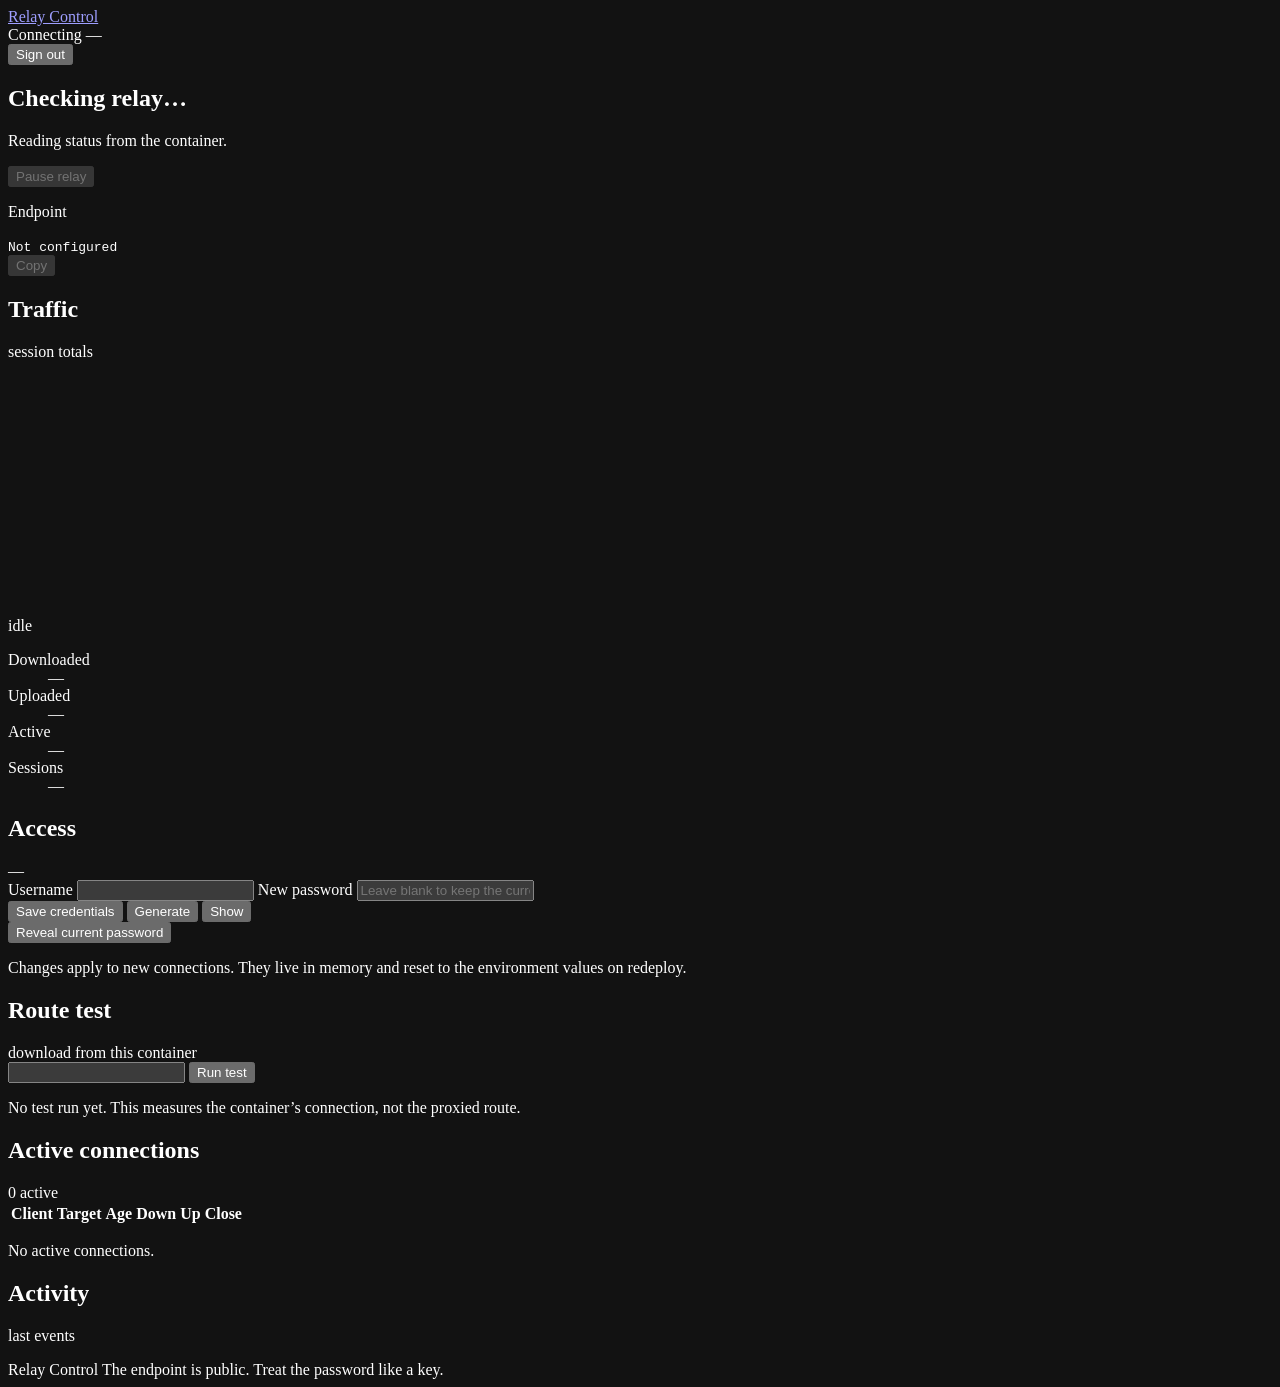
==== public/index.html @ 52a4e682 "Initial commit: Runflare Steam SOCKS5 relay" ====
<!doctype html>
<html lang="en">
<head>
  <meta charset="utf-8">
  <meta name="viewport" content="width=device-width, initial-scale=1">
  <meta name="color-scheme" content="dark">
  <title>Relay Control</title>
  <link rel="stylesheet" href="/style.css">
</head>
<body>
  <div class="shell">
    <header class="topbar">
      <a class="brand" href="/"><span class="brand-mark" aria-hidden="true"></span>Relay Control</a>
      <div class="topbar-meta">
        <span class="lamp" id="lamp" aria-hidden="true"></span>
        <span id="top-status">Connecting</span>
        <span class="sep" aria-hidden="true"></span>
        <span id="uptime" class="mono">—</span>
        <form method="post" action="/logout">
          <button class="linkbtn" type="submit">Sign out</button>
        </form>
      </div>
    </header>

    <main>
      <section class="hero">
        <div>
          <h1 id="hero-title">Checking relay…</h1>
          <p class="hero-note" id="hero-note">Reading status from the container.</p>
        </div>
        <button id="toggle" class="btn" type="button" disabled>Pause relay</button>
      </section>

      <section class="endpoint" aria-labelledby="endpoint-label">
        <div class="endpoint-copy">
          <p class="label" id="endpoint-label">Endpoint</p>
          <code id="endpoint">Not configured</code>
        </div>
        <button id="copy" class="btn btn-primary" type="button" disabled>Copy</button>
      </section>

      <div class="grid">
        <section class="panel" aria-labelledby="traffic-heading">
          <div class="panel-head">
            <h2 id="traffic-heading">Traffic</h2>
            <span class="hint" id="traffic-hint">session totals</span>
          </div>
          <div class="spark">
            <svg id="spark" viewBox="0 0 240 48" preserveAspectRatio="none" role="img" aria-label="Recent download rate">
              <polyline id="spark-line" points=""></polyline>
            </svg>
            <span class="spark-rate" id="spark-rate">idle</span>
          </div>
          <dl class="stats">
            <div><dt>Downloaded</dt><dd id="down">—</dd></div>
            <div><dt>Uploaded</dt><dd id="up">—</dd></div>
            <div><dt>Active</dt><dd id="active">—</dd></div>
            <div><dt>Sessions</dt><dd id="sessions">—</dd></div>
          </dl>
        </section>

        <section class="panel" aria-labelledby="access-heading">
          <div class="panel-head">
            <h2 id="access-heading">Access</h2>
            <span class="hint" id="cred-source">—</span>
          </div>
          <form id="cred-form" class="stack">
            <label>Username
              <input id="username" name="username" autocomplete="username" maxlength="64" required>
            </label>
            <label>New password
              <input id="password" name="password" type="password" autocomplete="new-password" minlength="8" maxlength="128" placeholder="Leave blank to keep the current one">
            </label>
            <div class="row">
              <button class="btn btn-primary" type="submit">Save credentials</button>
              <button class="btn" type="button" id="generate">Generate</button>
              <button class="btn" type="button" id="show-pass">Show</button>
            </div>
          </form>
          <div class="reveal">
            <button class="linkbtn" type="button" id="reveal">Reveal current password</button>
            <code id="current-pass" hidden></code>
          </div>
          <p class="fine">Changes apply to new connections. They live in memory and reset to the environment values on redeploy.</p>
        </section>
      </div>

      <section class="panel" aria-labelledby="speed-heading">
        <div class="panel-head">
          <h2 id="speed-heading">Route test</h2>
          <span class="hint">download from this container</span>
        </div>
        <form id="speed-form" class="speed-row">
          <input id="speed-url" type="url" spellcheck="false" aria-label="Test URL">
          <button class="btn" type="submit" id="speed-run">Run test</button>
        </form>
        <p class="speed-result" id="speed-result">No test run yet. This measures the container’s connection, not the proxied route.</p>
      </section>

      <section class="panel" aria-labelledby="connections-heading">
        <div class="panel-head">
          <h2 id="connections-heading">Active connections</h2>
          <span class="hint" id="conn-count">0 active</span>
        </div>
        <div class="table-wrap">
          <table>
            <thead>
              <tr>
                <th scope="col">Client</th>
                <th scope="col">Target</th>
                <th scope="col">Age</th>
                <th scope="col">Down</th>
                <th scope="col">Up</th>
                <th scope="col"><span class="sr">Close</span></th>
              </tr>
            </thead>
            <tbody id="connections"></tbody>
          </table>
        </div>
        <p class="empty" id="conn-empty">No active connections.</p>
      </section>

      <section class="panel" aria-labelledby="activity-heading">
        <div class="panel-head">
          <h2 id="activity-heading">Activity</h2>
          <span class="hint">last events</span>
        </div>
        <ol class="log" id="log"></ol>
      </section>
    </main>

    <footer class="foot">
      <span>Relay Control <span id="version" class="mono"></span></span>
      <span>The endpoint is public. Treat the password like a key.</span>
    </footer>
  </div>

  <div class="toast" id="toast" role="status" aria-live="polite"></div>
  <script src="/app.js"></script>
</body>
</html>
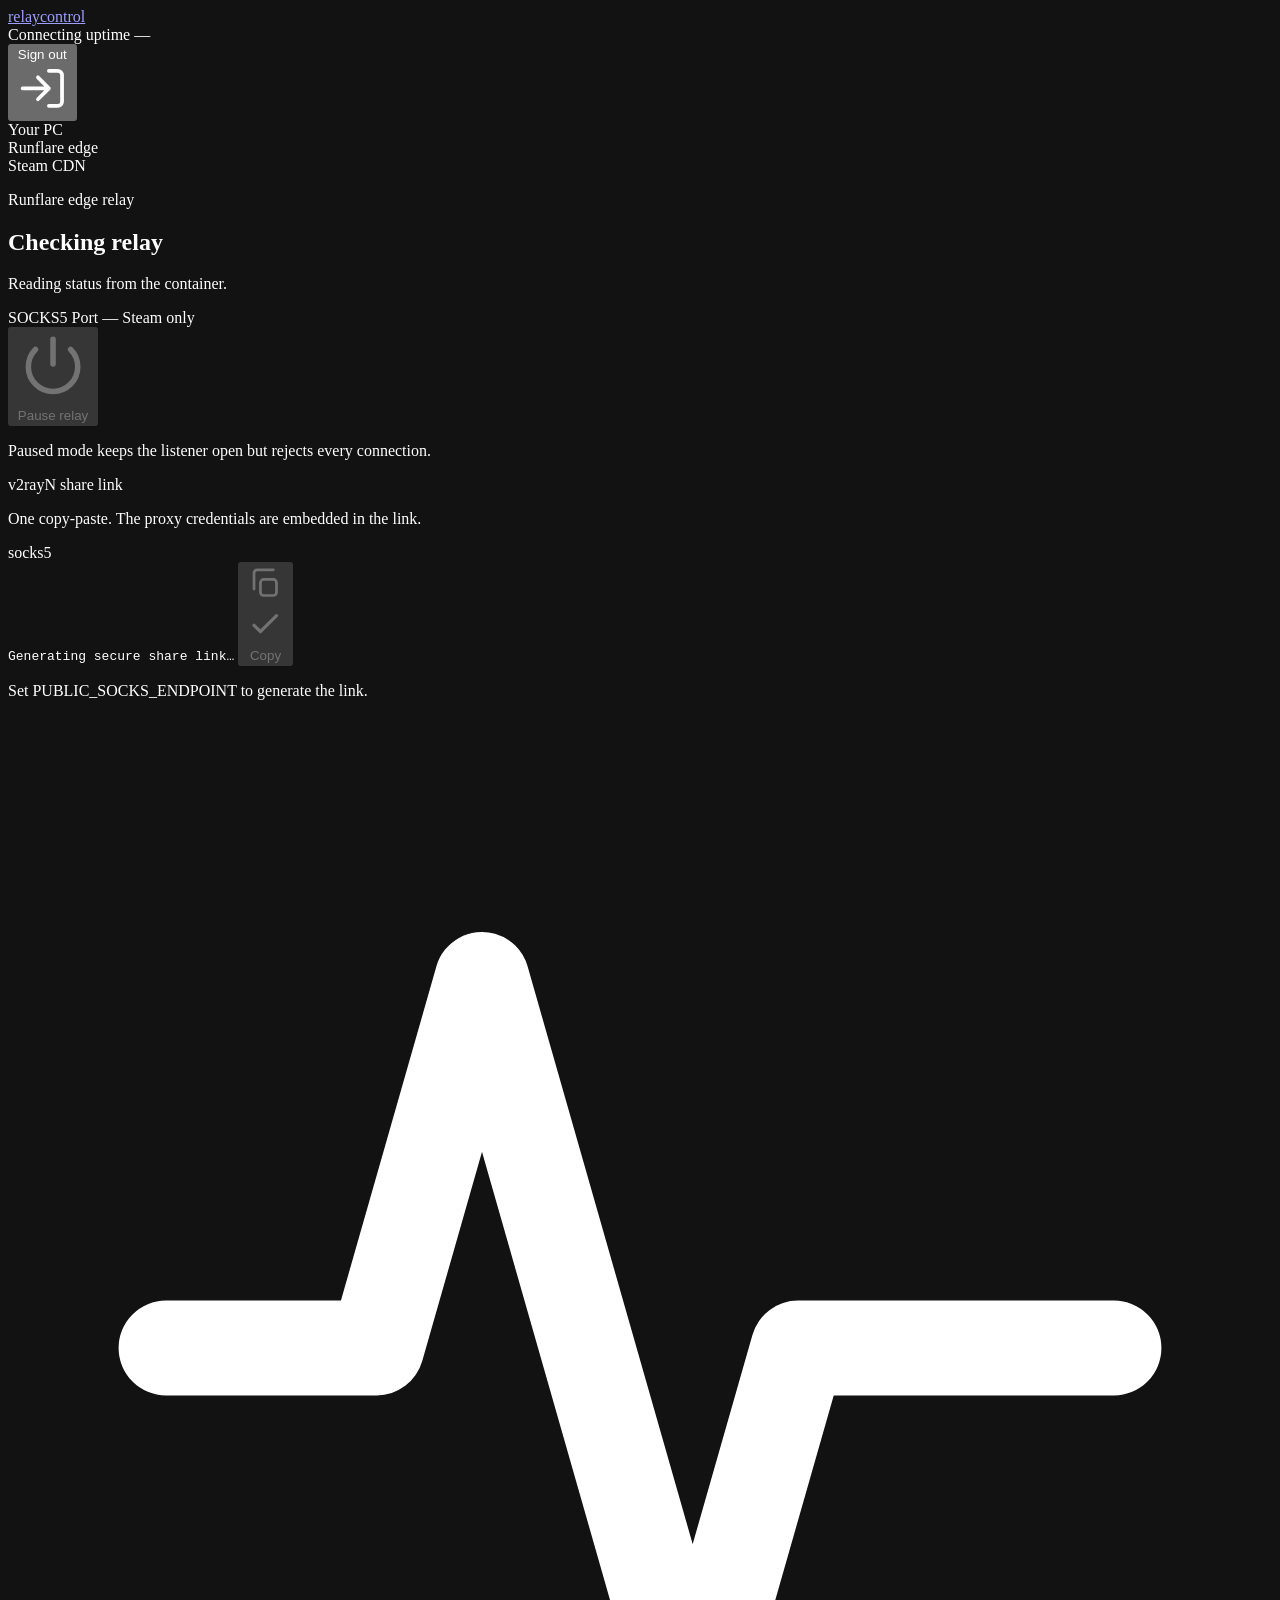
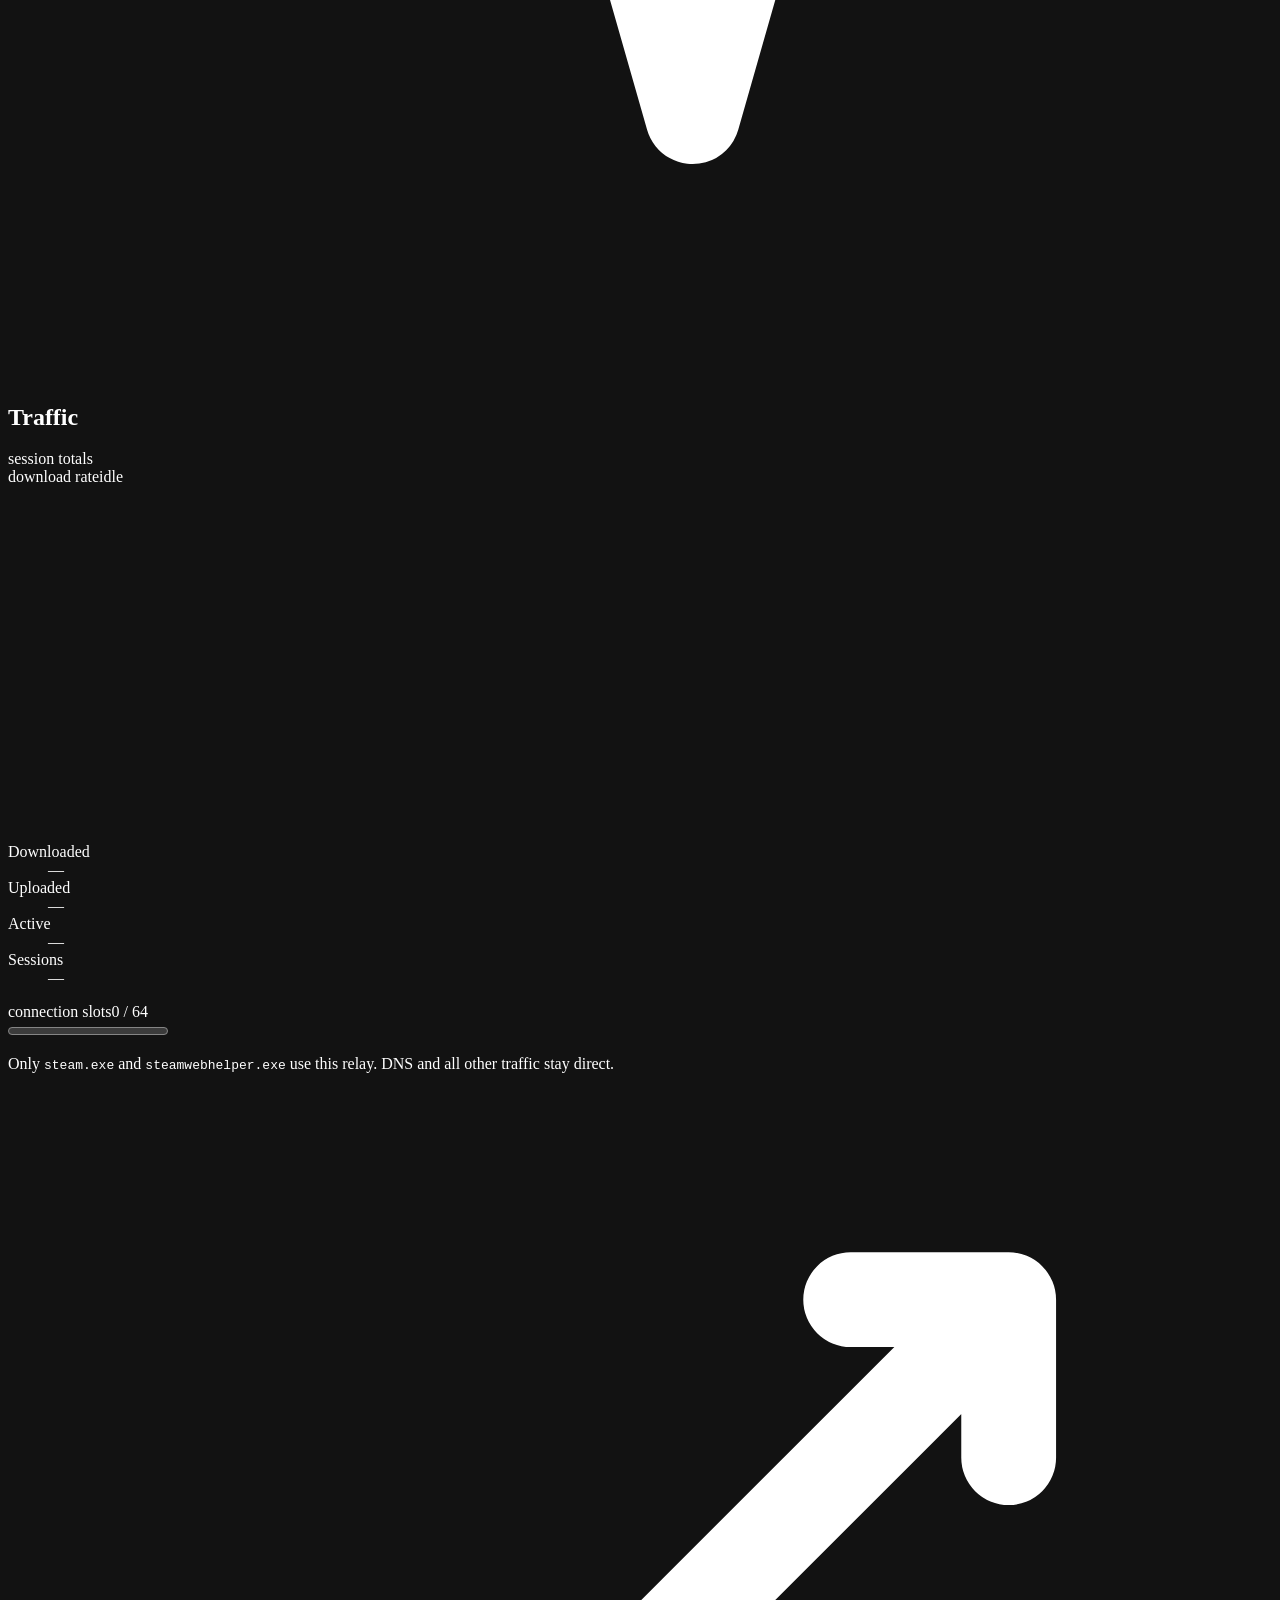
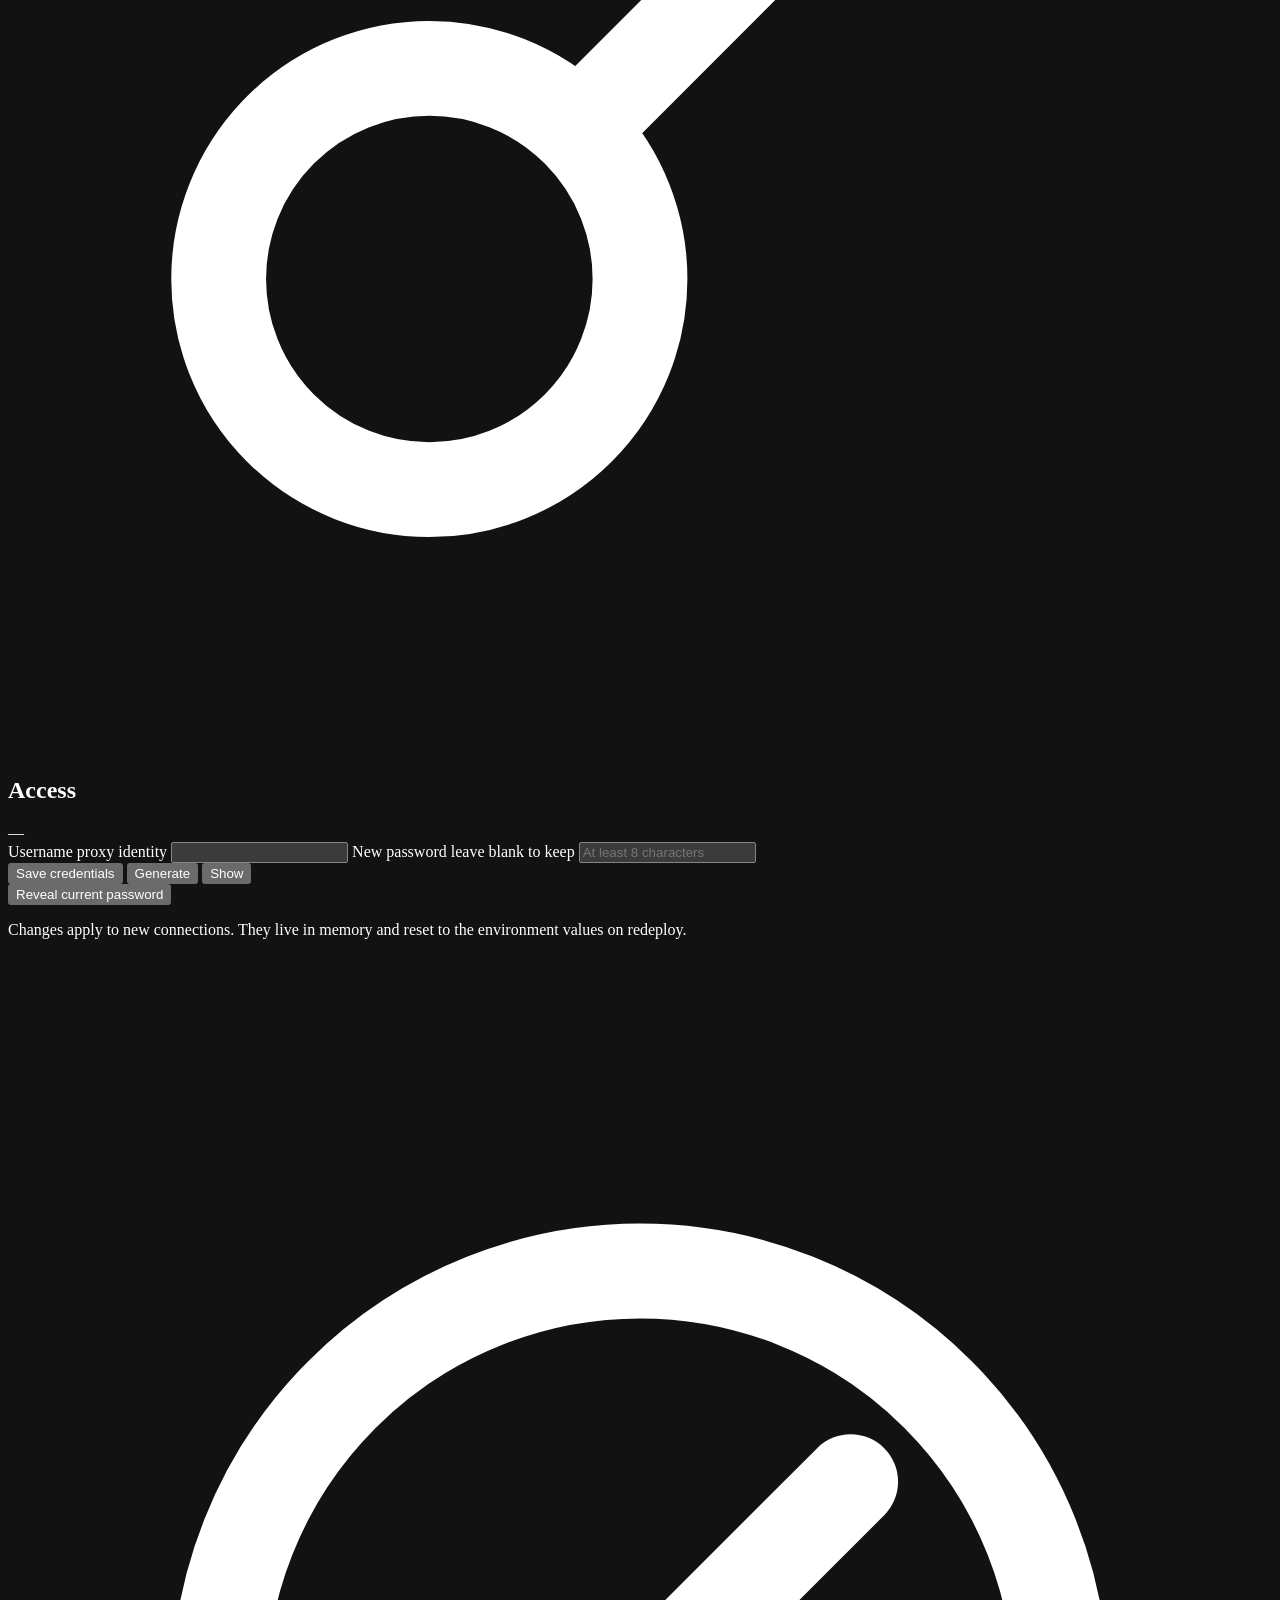
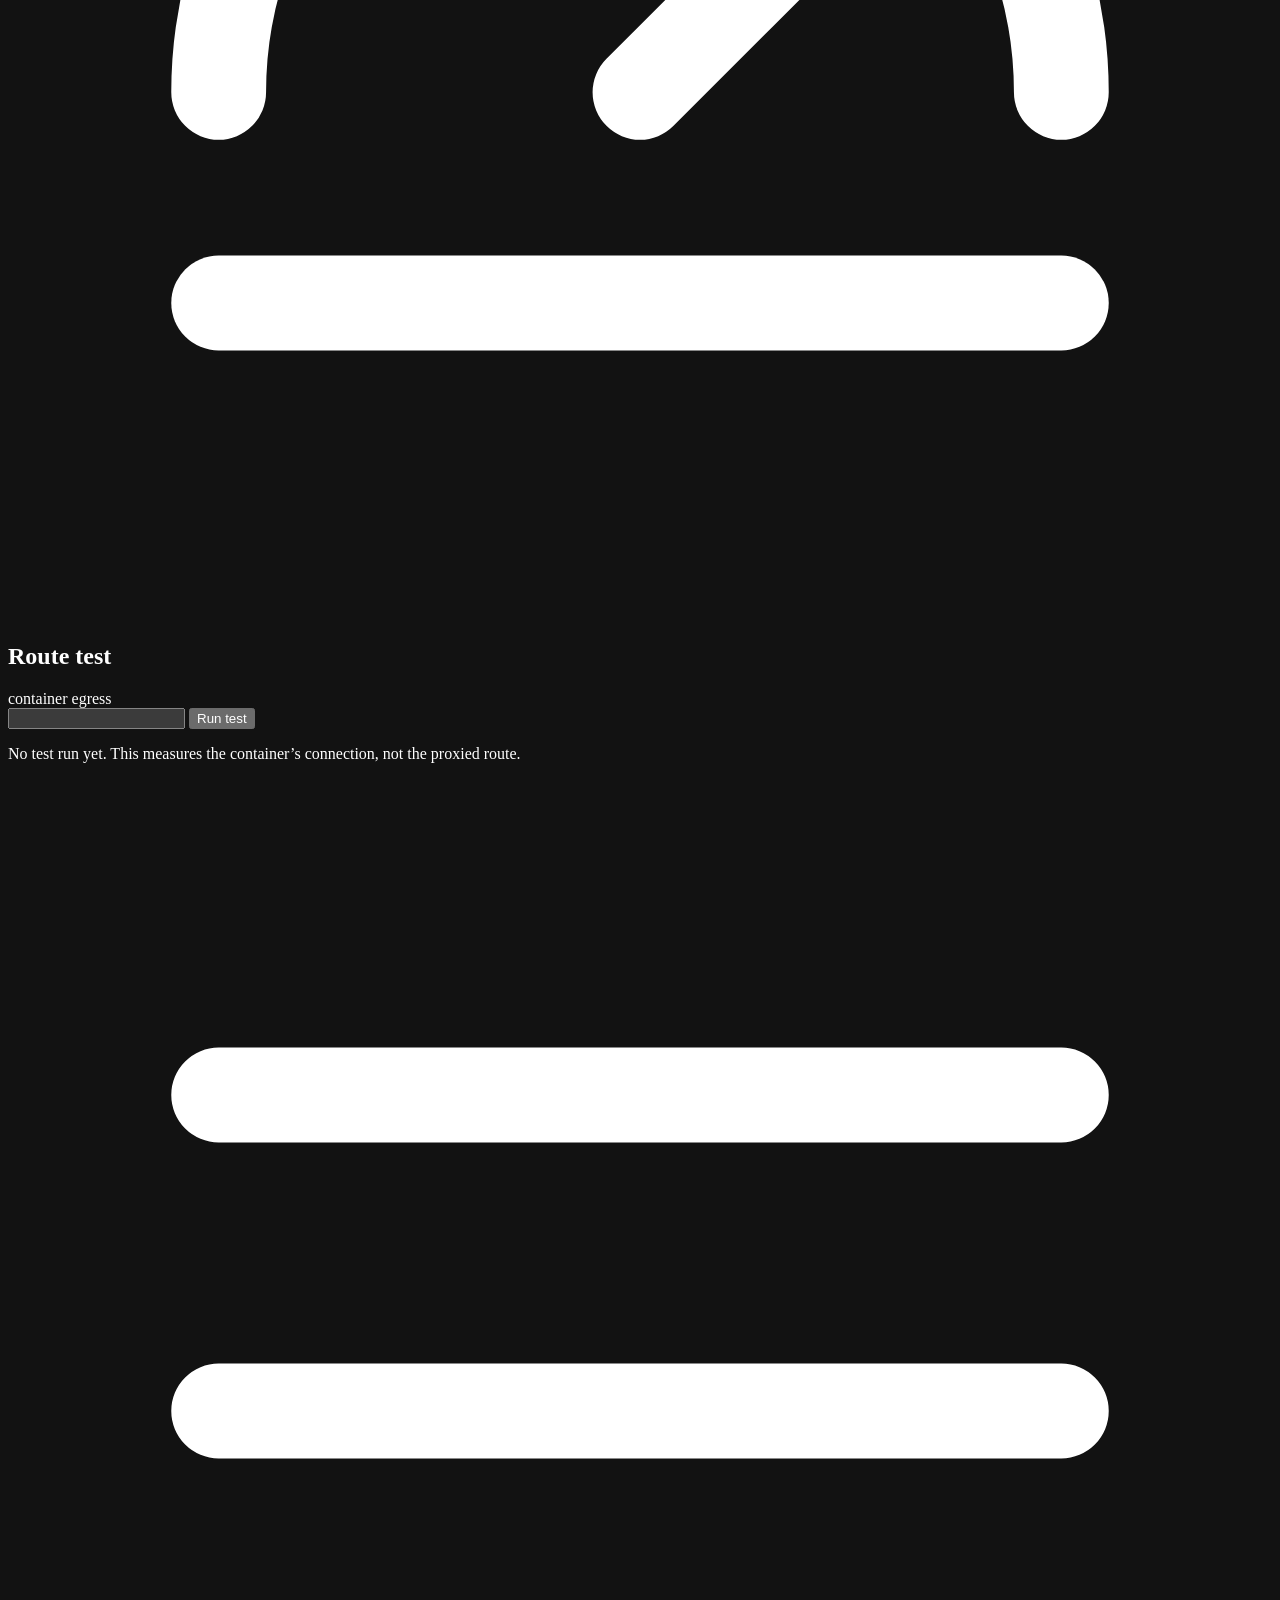
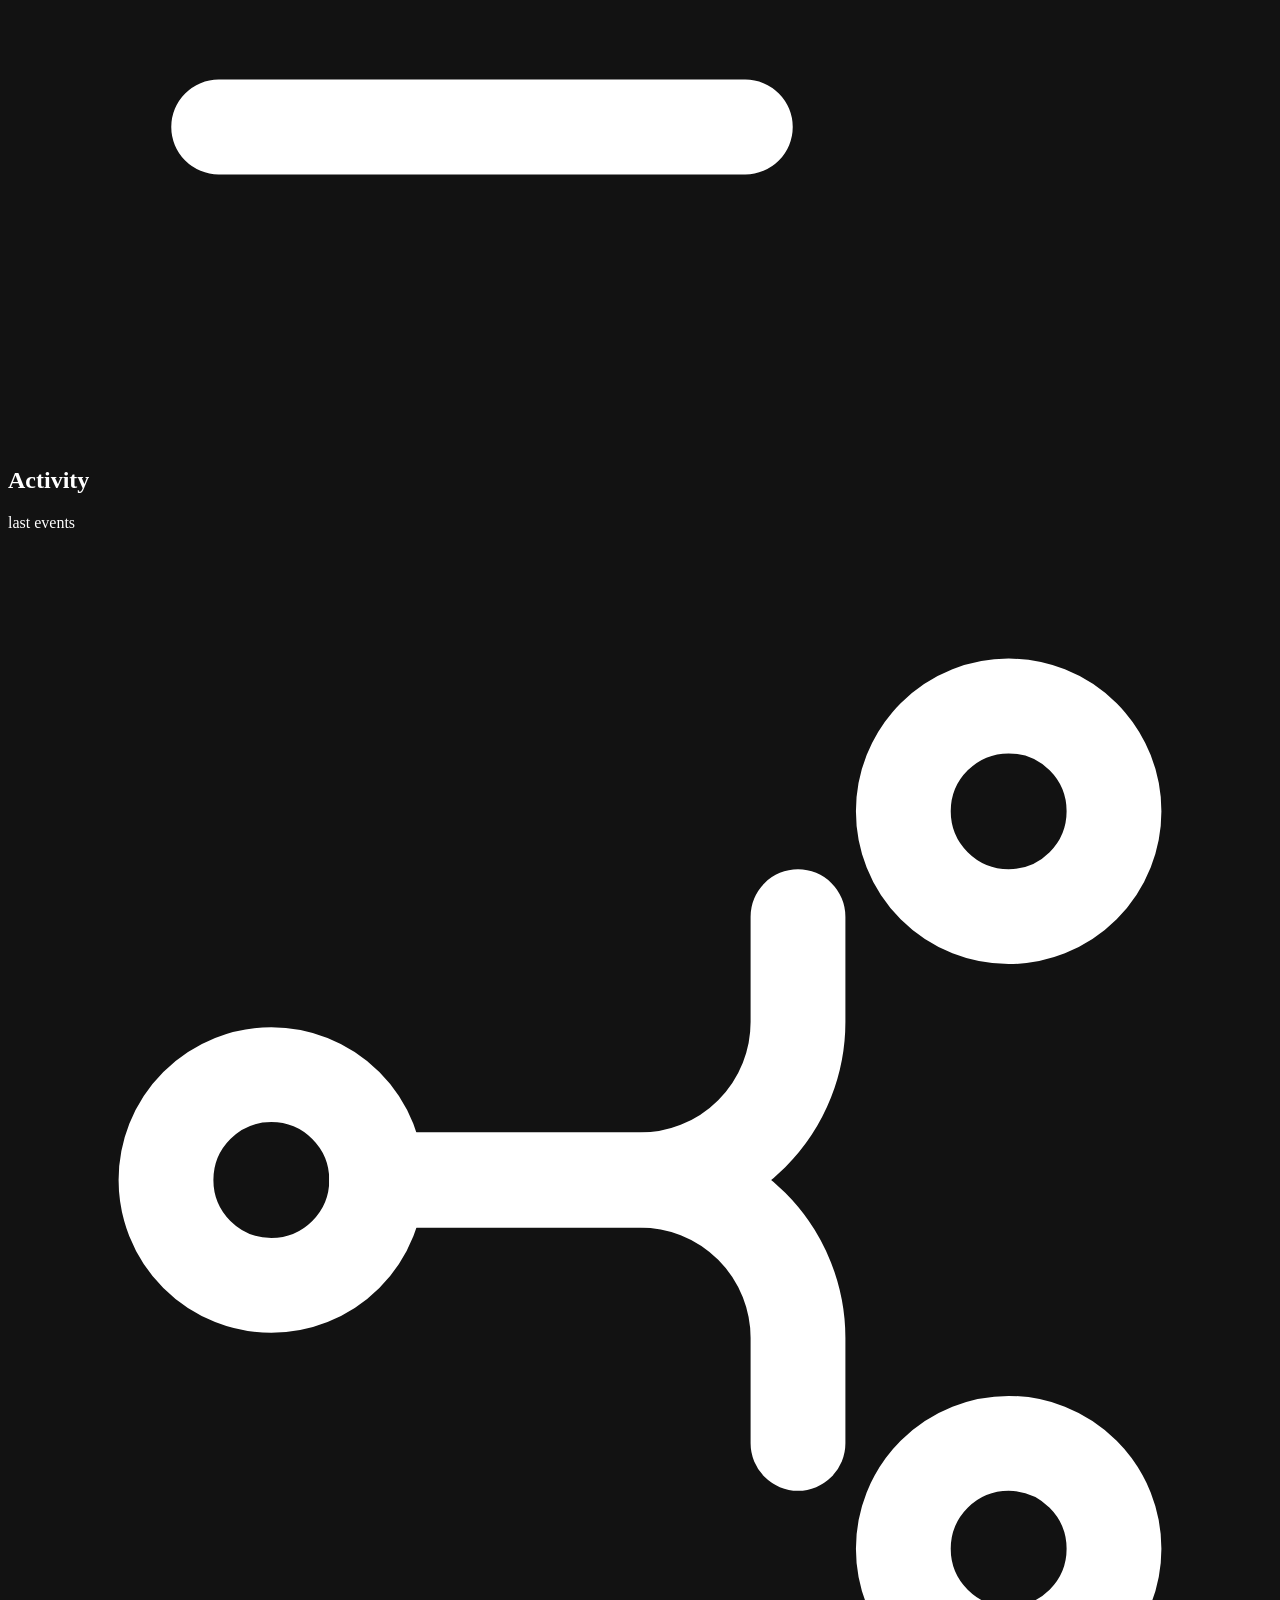
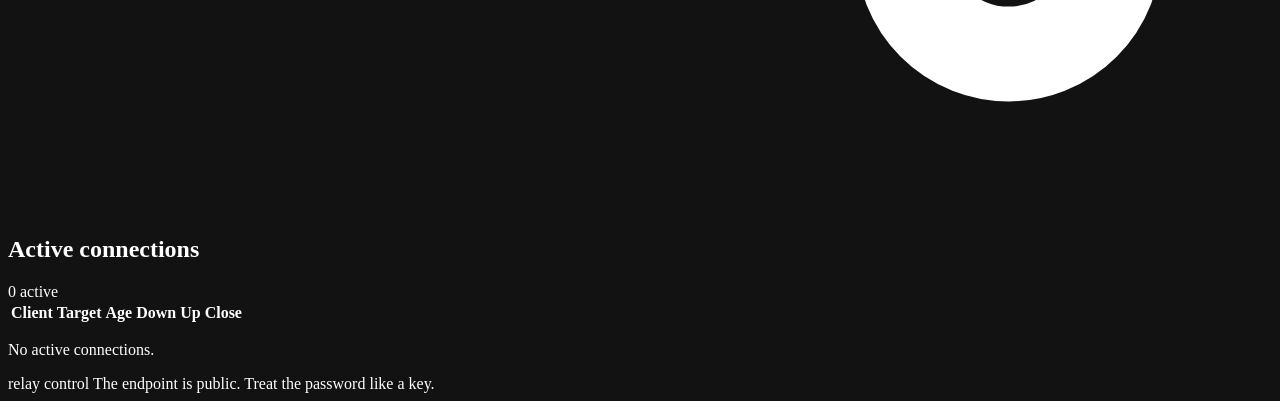
==== commit 0dd8a433: "Rework panel and add v2rayN share link" ====
--- a/public/index.html
+++ b/public/index.html
@@ -4,52 +4,148 @@
   <meta charset="utf-8">
   <meta name="viewport" content="width=device-width, initial-scale=1">
   <meta name="color-scheme" content="dark">
-  <title>Relay Control</title>
+  <meta name="theme-color" content="#07101c">
+  <title>Relay Control · Runflare</title>
+  <link rel="preload" href="/fonts/jetbrains-mono-latin-wght-normal.woff2" as="font" type="font/woff2" crossorigin>
   <link rel="stylesheet" href="/style.css">
 </head>
 <body>
+  <div class="ambient" aria-hidden="true">
+    <span class="orb orb-a"></span>
+    <span class="orb orb-b"></span>
+    <span class="ambient-grid"></span>
+  </div>
+
   <div class="shell">
     <header class="topbar">
-      <a class="brand" href="/"><span class="brand-mark" aria-hidden="true"></span>Relay Control</a>
+      <a class="brand" href="/">
+        <span class="brand-mark" aria-hidden="true"><span></span></span>
+        <span class="brand-name">relay<span>control</span></span>
+      </a>
       <div class="topbar-meta">
-        <span class="lamp" id="lamp" aria-hidden="true"></span>
-        <span id="top-status">Connecting</span>
-        <span class="sep" aria-hidden="true"></span>
-        <span id="uptime" class="mono">—</span>
+        <span class="status-pill" id="status-pill" data-state="connecting">
+          <span class="lamp" id="lamp" aria-hidden="true"></span>
+          <span id="top-status">Connecting</span>
+        </span>
+        <span class="meta-divider" aria-hidden="true"></span>
+        <span class="meta-item">
+          <span class="meta-label">uptime</span>
+          <span id="uptime" class="mono">—</span>
+        </span>
         <form method="post" action="/logout">
-          <button class="linkbtn" type="submit">Sign out</button>
+          <button class="linkbtn" type="submit">
+            Sign out
+            <svg viewBox="0 0 24 24" fill="none" stroke="currentColor" stroke-width="1.7" stroke-linecap="round" stroke-linejoin="round" aria-hidden="true">
+              <path d="M10 17l5-5-5-5M15 12H3"></path>
+              <path d="M15 4h4a2 2 0 0 1 2 2v12a2 2 0 0 1-2 2h-4"></path>
+            </svg>
+          </button>
         </form>
       </div>
     </header>
 
     <main>
       <section class="hero">
-        <div>
-          <h1 id="hero-title">Checking relay…</h1>
+        <div class="hero-copy">
+          <div class="route" id="route" role="img" aria-label="Traffic path from your PC through the Runflare edge to Steam">
+            <div class="route-node">
+              <span class="route-dot"></span>
+              <span>Your PC</span>
+            </div>
+            <div class="route-track"><span class="route-packet"></span></div>
+            <div class="route-node route-node-active">
+              <span class="route-dot"></span>
+              <span>Runflare edge</span>
+            </div>
+            <div class="route-track"><span class="route-packet route-packet-2"></span></div>
+            <div class="route-node">
+              <span class="route-dot"></span>
+              <span>Steam CDN</span>
+            </div>
+          </div>
+
+          <p class="eyebrow"><span class="eyebrow-line"></span>Runflare edge relay</p>
+          <h1><span id="hero-title">Checking relay</span><span class="cursor" aria-hidden="true"></span></h1>
           <p class="hero-note" id="hero-note">Reading status from the container.</p>
-        </div>
-        <button id="toggle" class="btn" type="button" disabled>Pause relay</button>
+          <div class="chips">
+            <span class="chip"><span class="chip-dot"></span>SOCKS5</span>
+            <span class="chip" id="hero-port">Port —</span>
+            <span class="chip">Steam only</span>
+          </div>
+        </div>
+
+        <div class="hero-actions">
+          <button id="toggle" class="btn btn-hero" type="button" disabled>
+            <span class="btn-icon" aria-hidden="true">
+              <svg viewBox="0 0 24 24" fill="none" stroke="currentColor" stroke-width="1.8" stroke-linecap="round">
+                <path d="M12 3v8"></path>
+                <path d="M6.3 6.3a8 8 0 1 0 11.4 0"></path>
+              </svg>
+            </span>
+            <span id="toggle-label">Pause relay</span>
+          </button>
+          <p class="hero-hint">Paused mode keeps the listener open but rejects every connection.</p>
+        </div>
       </section>
 
-      <section class="endpoint" aria-labelledby="endpoint-label">
-        <div class="endpoint-copy">
-          <p class="label" id="endpoint-label">Endpoint</p>
-          <code id="endpoint">Not configured</code>
-        </div>
-        <button id="copy" class="btn btn-primary" type="button" disabled>Copy</button>
+      <section class="endpoint-card" aria-labelledby="endpoint-label">
+        <div class="endpoint-head">
+          <div>
+            <p class="label" id="endpoint-label"><span class="label-dot"></span>v2rayN share link</p>
+            <p class="endpoint-sub">One copy-paste. The proxy credentials are embedded in the link.</p>
+          </div>
+          <span class="endpoint-badge">socks5</span>
+        </div>
+        <div class="endpoint-row">
+          <code id="endpoint">Generating secure share link…</code>
+          <button id="copy" class="btn btn-copy" type="button" disabled>
+            <span class="copy-icon" aria-hidden="true">
+              <svg class="icon-copy" viewBox="0 0 24 24" fill="none" stroke="currentColor" stroke-width="1.7" stroke-linecap="round" stroke-linejoin="round">
+                <rect x="9" y="9" width="10" height="10" rx="2"></rect>
+                <path d="M5 15V5a2 2 0 0 1 2-2h10"></path>
+              </svg>
+              <svg class="icon-check" viewBox="0 0 24 24" fill="none" stroke="currentColor" stroke-width="2" stroke-linecap="round" stroke-linejoin="round">
+                <path d="m5 12 4 4L19 6"></path>
+              </svg>
+            </span>
+            <span id="copy-label">Copy</span>
+          </button>
+        </div>
+        <p class="endpoint-note" id="endpoint-note">Set PUBLIC_SOCKS_ENDPOINT to generate the link.</p>
       </section>
 
       <div class="grid">
-        <section class="panel" aria-labelledby="traffic-heading">
-          <div class="panel-head">
-            <h2 id="traffic-heading">Traffic</h2>
+        <section class="panel panel-traffic" aria-labelledby="traffic-heading">
+          <div class="panel-head">
+            <div class="panel-title">
+              <span class="panel-icon" aria-hidden="true">
+                <svg viewBox="0 0 24 24" fill="none" stroke="currentColor" stroke-width="1.8" stroke-linecap="round" stroke-linejoin="round">
+                  <path d="M3 12h4l2-7 4 14 2-7h6"></path>
+                </svg>
+              </span>
+              <h2 id="traffic-heading">Traffic</h2>
+            </div>
             <span class="hint" id="traffic-hint">session totals</span>
           </div>
           <div class="spark">
-            <svg id="spark" viewBox="0 0 240 48" preserveAspectRatio="none" role="img" aria-label="Recent download rate">
-              <polyline id="spark-line" points=""></polyline>
+            <div class="spark-meta"><span>download rate</span><span class="spark-rate" id="spark-rate">idle</span></div>
+            <svg id="spark" viewBox="0 0 240 64" preserveAspectRatio="none" role="img" aria-label="Recent download rate">
+              <defs>
+                <linearGradient id="spark-fill" x1="0" y1="0" x2="0" y2="1">
+                  <stop offset="0%" stop-color="#6fd6ff" stop-opacity="0.26"></stop>
+                  <stop offset="100%" stop-color="#6fd6ff" stop-opacity="0"></stop>
+                </linearGradient>
+                <filter id="spark-glow" x="-20%" y="-50%" width="140%" height="200%">
+                  <feGaussianBlur stdDeviation="2.2" result="blur"></feGaussianBlur>
+                  <feMerge>
+                    <feMergeNode in="blur"></feMergeNode>
+                    <feMergeNode in="SourceGraphic"></feMergeNode>
+                  </feMerge>
+                </filter>
+              </defs>
+              <polygon id="spark-area" points=""></polygon>
+              <polyline id="spark-line" points="" filter="url(#spark-glow)"></polyline>
             </svg>
-            <span class="spark-rate" id="spark-rate">idle</span>
           </div>
           <dl class="stats">
             <div><dt>Downloaded</dt><dd id="down">—</dd></div>
@@ -57,24 +153,37 @@
             <div><dt>Active</dt><dd id="active">—</dd></div>
             <div><dt>Sessions</dt><dd id="sessions">—</dd></div>
           </dl>
-        </section>
-
-        <section class="panel" aria-labelledby="access-heading">
-          <div class="panel-head">
-            <h2 id="access-heading">Access</h2>
+          <div class="meter">
+            <div class="meter-head"><span>connection slots</span><span id="limit">0 / 64</span></div>
+            <progress id="limit-bar" class="meter-bar" max="64" value="0" aria-label="Active connection slots">0%</progress>
+          </div>
+          <p class="panel-note">Only <code>steam.exe</code> and <code>steamwebhelper.exe</code> use this relay. DNS and all other traffic stay direct.</p>
+        </section>
+
+        <section class="panel panel-access" aria-labelledby="access-heading">
+          <div class="panel-head">
+            <div class="panel-title">
+              <span class="panel-icon" aria-hidden="true">
+                <svg viewBox="0 0 24 24" fill="none" stroke="currentColor" stroke-width="1.8" stroke-linecap="round" stroke-linejoin="round">
+                  <circle cx="8" cy="15" r="4"></circle>
+                  <path d="m11 12 8-8m-3 0h3v3"></path>
+                </svg>
+              </span>
+              <h2 id="access-heading">Access</h2>
+            </div>
             <span class="hint" id="cred-source">—</span>
           </div>
           <form id="cred-form" class="stack">
-            <label>Username
+            <label>Username <span class="label-hint">proxy identity</span>
               <input id="username" name="username" autocomplete="username" maxlength="64" required>
             </label>
-            <label>New password
-              <input id="password" name="password" type="password" autocomplete="new-password" minlength="8" maxlength="128" placeholder="Leave blank to keep the current one">
+            <label>New password <span class="label-hint">leave blank to keep</span>
+              <input id="password" name="password" type="password" autocomplete="new-password" minlength="8" maxlength="128" placeholder="At least 8 characters">
             </label>
             <div class="row">
               <button class="btn btn-primary" type="submit">Save credentials</button>
               <button class="btn" type="button" id="generate">Generate</button>
-              <button class="btn" type="button" id="show-pass">Show</button>
+              <button class="btn btn-ghost" type="button" id="show-pass">Show</button>
             </div>
           </form>
           <div class="reveal">
@@ -83,54 +192,81 @@
           </div>
           <p class="fine">Changes apply to new connections. They live in memory and reset to the environment values on redeploy.</p>
         </section>
+
+        <section class="panel panel-speed" aria-labelledby="speed-heading">
+          <div class="panel-head">
+            <div class="panel-title">
+              <span class="panel-icon" aria-hidden="true">
+                <svg viewBox="0 0 24 24" fill="none" stroke="currentColor" stroke-width="1.8" stroke-linecap="round" stroke-linejoin="round">
+                  <path d="M4 14a8 8 0 1 1 16 0"></path>
+                  <path d="m12 14 4-4"></path>
+                  <path d="M4 18h16"></path>
+                </svg>
+              </span>
+              <h2 id="speed-heading">Route test</h2>
+            </div>
+            <span class="hint">container egress</span>
+          </div>
+          <form id="speed-form" class="speed-row">
+            <input id="speed-url" type="url" spellcheck="false" aria-label="Test URL">
+            <button class="btn" type="submit" id="speed-run">Run test</button>
+          </form>
+          <p class="speed-result" id="speed-result">No test run yet. This measures the container’s connection, not the proxied route.</p>
+        </section>
+
+        <section class="panel panel-activity" aria-labelledby="activity-heading">
+          <div class="panel-head">
+            <div class="panel-title">
+              <span class="panel-icon" aria-hidden="true">
+                <svg viewBox="0 0 24 24" fill="none" stroke="currentColor" stroke-width="1.8" stroke-linecap="round" stroke-linejoin="round">
+                  <path d="M4 6h16M4 12h16M4 18h10"></path>
+                </svg>
+              </span>
+              <h2 id="activity-heading">Activity</h2>
+            </div>
+            <span class="hint">last events</span>
+          </div>
+          <ol class="log" id="log"></ol>
+        </section>
+
+        <section class="panel panel-connections" aria-labelledby="connections-heading">
+          <div class="panel-head">
+            <div class="panel-title">
+              <span class="panel-icon" aria-hidden="true">
+                <svg viewBox="0 0 24 24" fill="none" stroke="currentColor" stroke-width="1.8" stroke-linecap="round" stroke-linejoin="round">
+                  <circle cx="5" cy="12" r="2"></circle>
+                  <circle cx="19" cy="5" r="2"></circle>
+                  <circle cx="19" cy="19" r="2"></circle>
+                  <path d="M7 12h5a3 3 0 0 0 3-3V7"></path>
+                  <path d="M7 12h5a3 3 0 0 1 3 3v2"></path>
+                </svg>
+              </span>
+              <h2 id="connections-heading">Active connections</h2>
+            </div>
+            <span class="hint" id="conn-count">0 active</span>
+          </div>
+          <div class="table-wrap">
+            <table>
+              <thead>
+                <tr>
+                  <th scope="col">Client</th>
+                  <th scope="col">Target</th>
+                  <th scope="col">Age</th>
+                  <th scope="col">Down</th>
+                  <th scope="col">Up</th>
+                  <th scope="col"><span class="sr">Close</span></th>
+                </tr>
+              </thead>
+              <tbody id="connections"></tbody>
+            </table>
+          </div>
+          <p class="empty" id="conn-empty">No active connections.</p>
+        </section>
       </div>
-
-      <section class="panel" aria-labelledby="speed-heading">
-        <div class="panel-head">
-          <h2 id="speed-heading">Route test</h2>
-          <span class="hint">download from this container</span>
-        </div>
-        <form id="speed-form" class="speed-row">
-          <input id="speed-url" type="url" spellcheck="false" aria-label="Test URL">
-          <button class="btn" type="submit" id="speed-run">Run test</button>
-        </form>
-        <p class="speed-result" id="speed-result">No test run yet. This measures the container’s connection, not the proxied route.</p>
-      </section>
-
-      <section class="panel" aria-labelledby="connections-heading">
-        <div class="panel-head">
-          <h2 id="connections-heading">Active connections</h2>
-          <span class="hint" id="conn-count">0 active</span>
-        </div>
-        <div class="table-wrap">
-          <table>
-            <thead>
-              <tr>
-                <th scope="col">Client</th>
-                <th scope="col">Target</th>
-                <th scope="col">Age</th>
-                <th scope="col">Down</th>
-                <th scope="col">Up</th>
-                <th scope="col"><span class="sr">Close</span></th>
-              </tr>
-            </thead>
-            <tbody id="connections"></tbody>
-          </table>
-        </div>
-        <p class="empty" id="conn-empty">No active connections.</p>
-      </section>
-
-      <section class="panel" aria-labelledby="activity-heading">
-        <div class="panel-head">
-          <h2 id="activity-heading">Activity</h2>
-          <span class="hint">last events</span>
-        </div>
-        <ol class="log" id="log"></ol>
-      </section>
     </main>
 
     <footer class="foot">
-      <span>Relay Control <span id="version" class="mono"></span></span>
+      <span>relay control <span id="version" class="mono"></span></span>
       <span>The endpoint is public. Treat the password like a key.</span>
     </footer>
   </div>
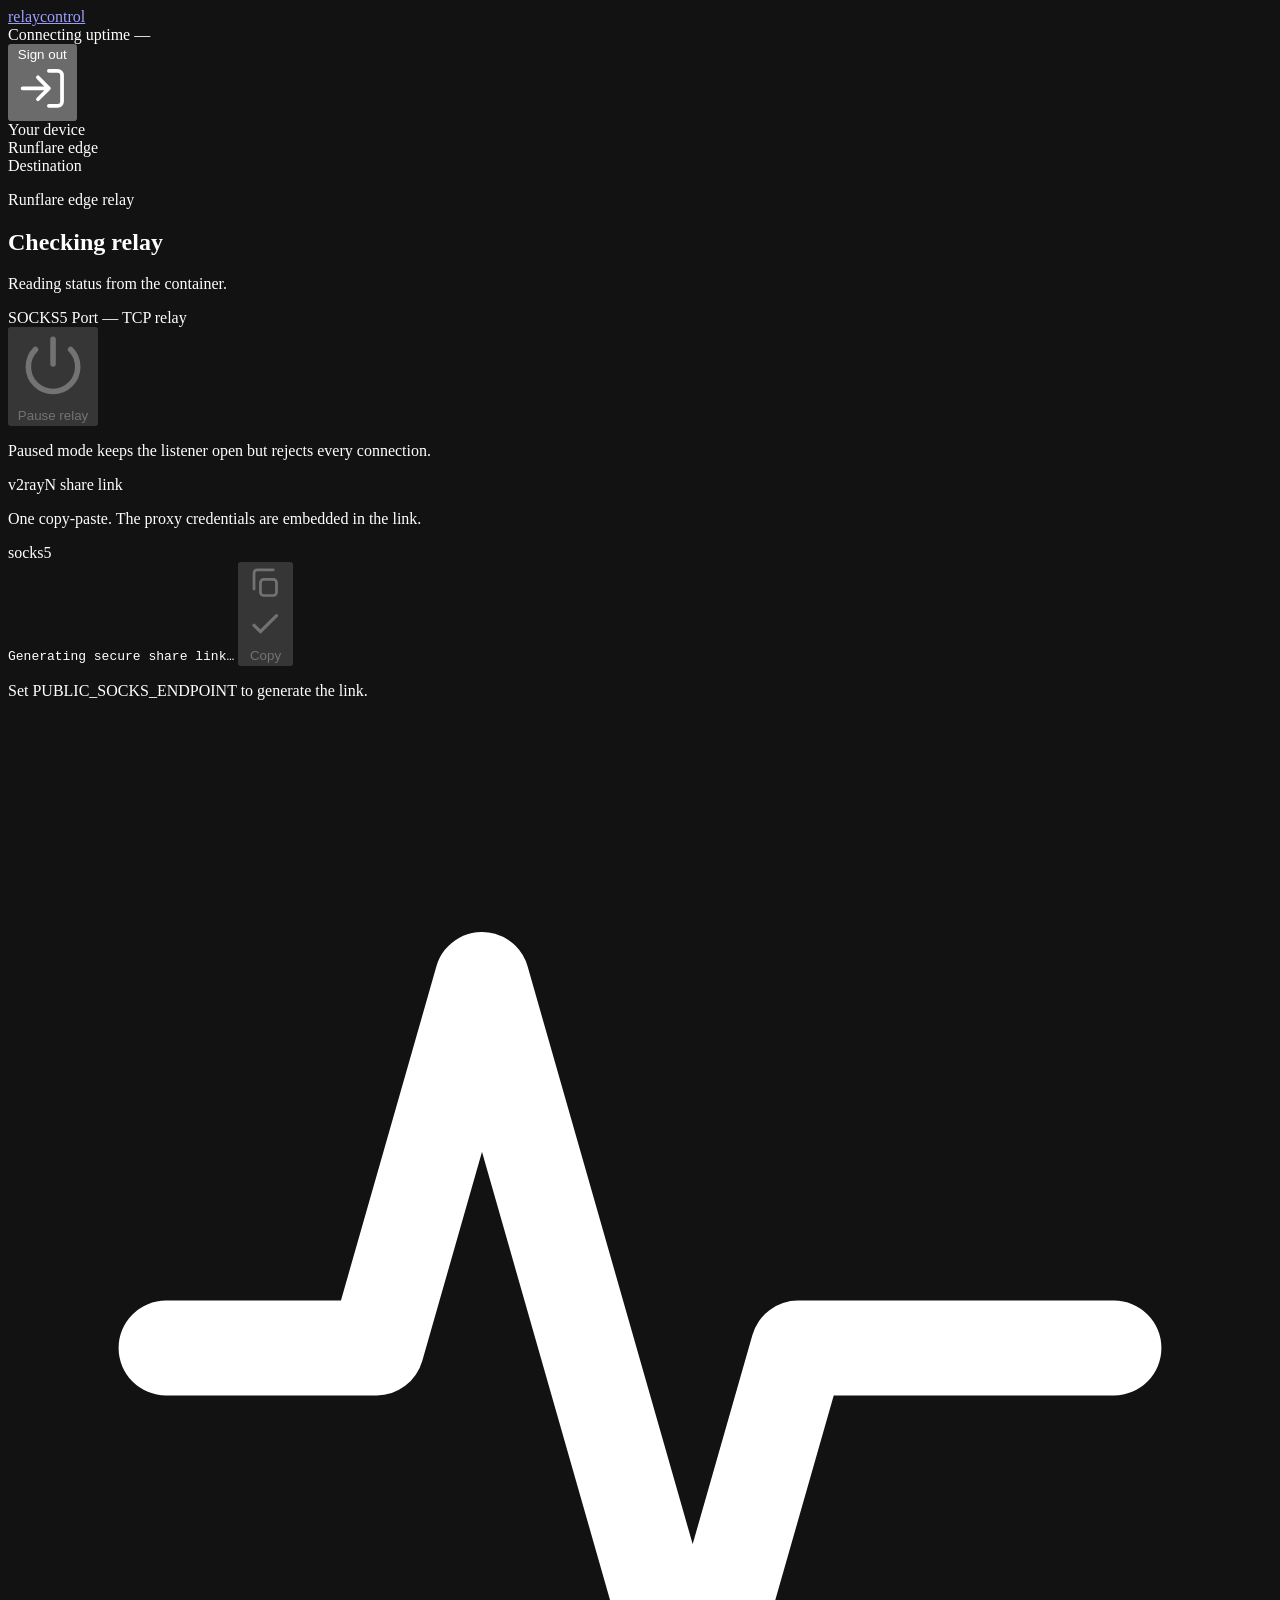
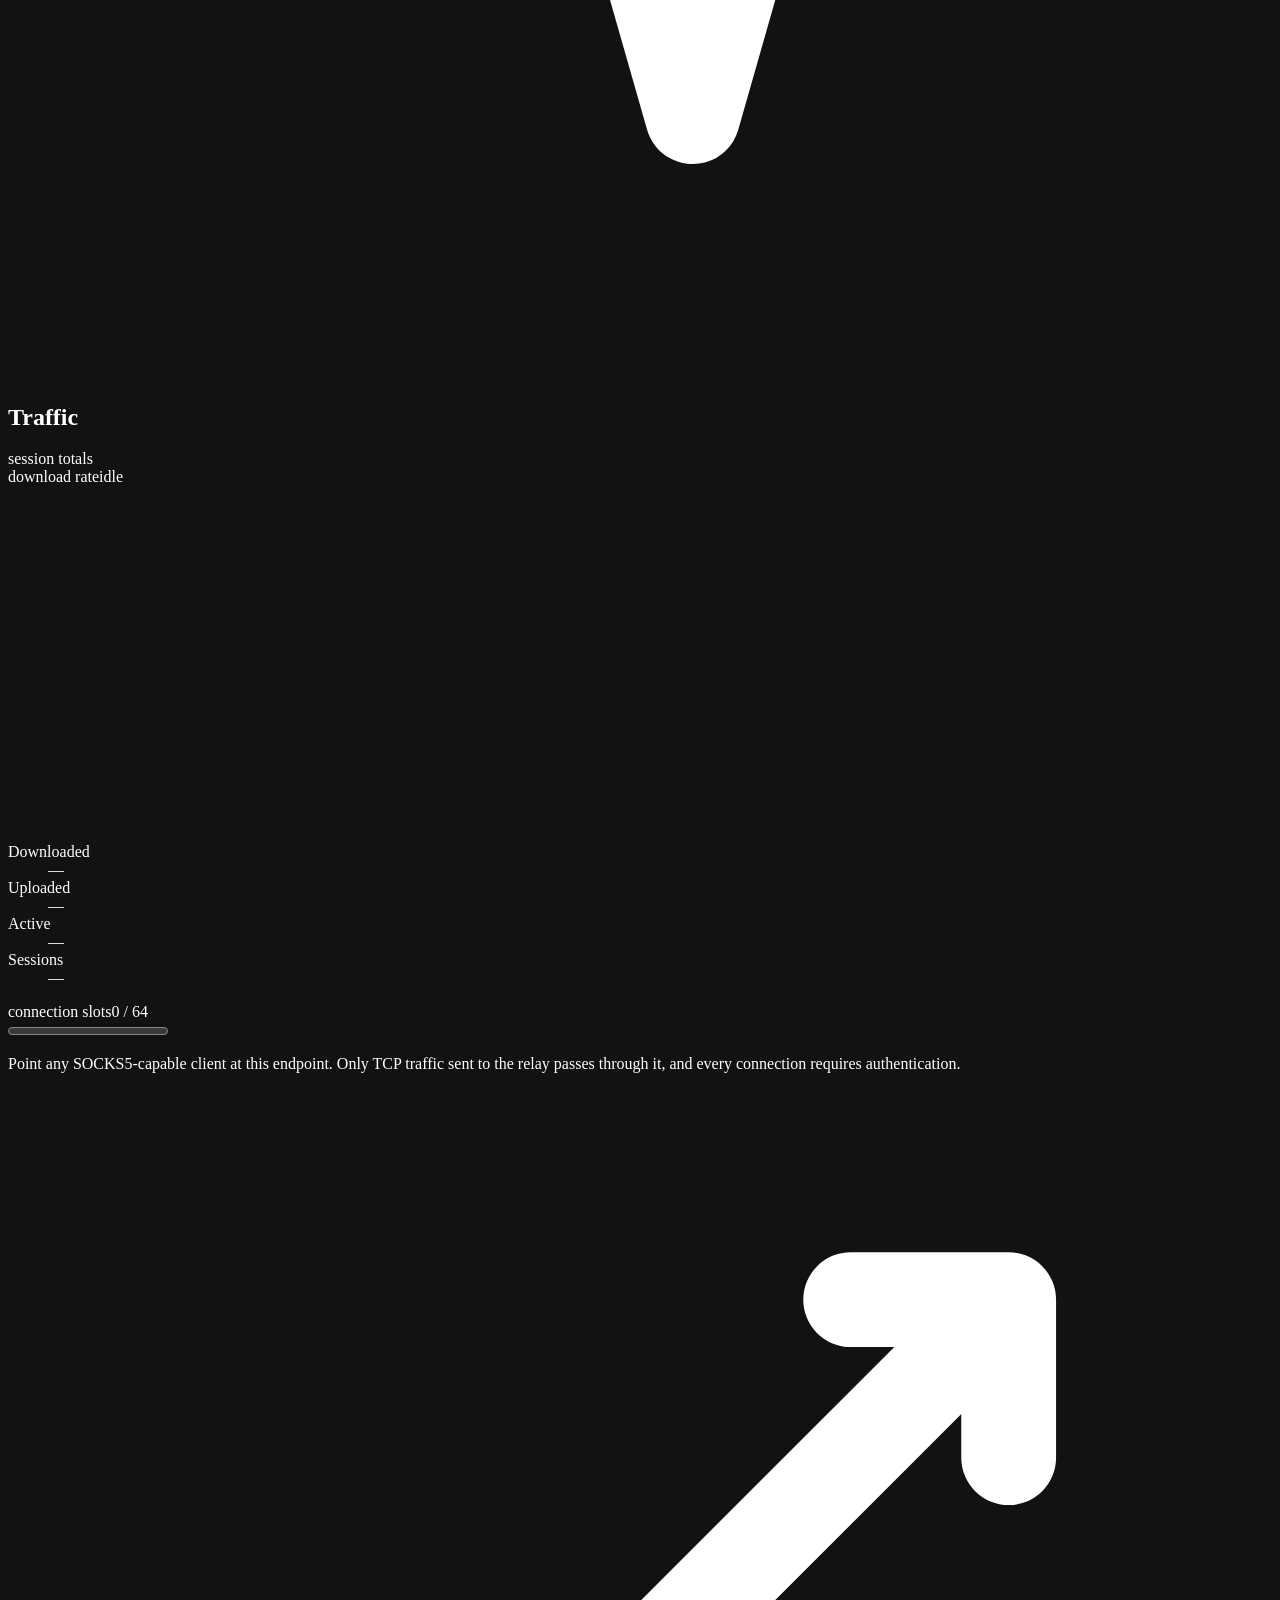
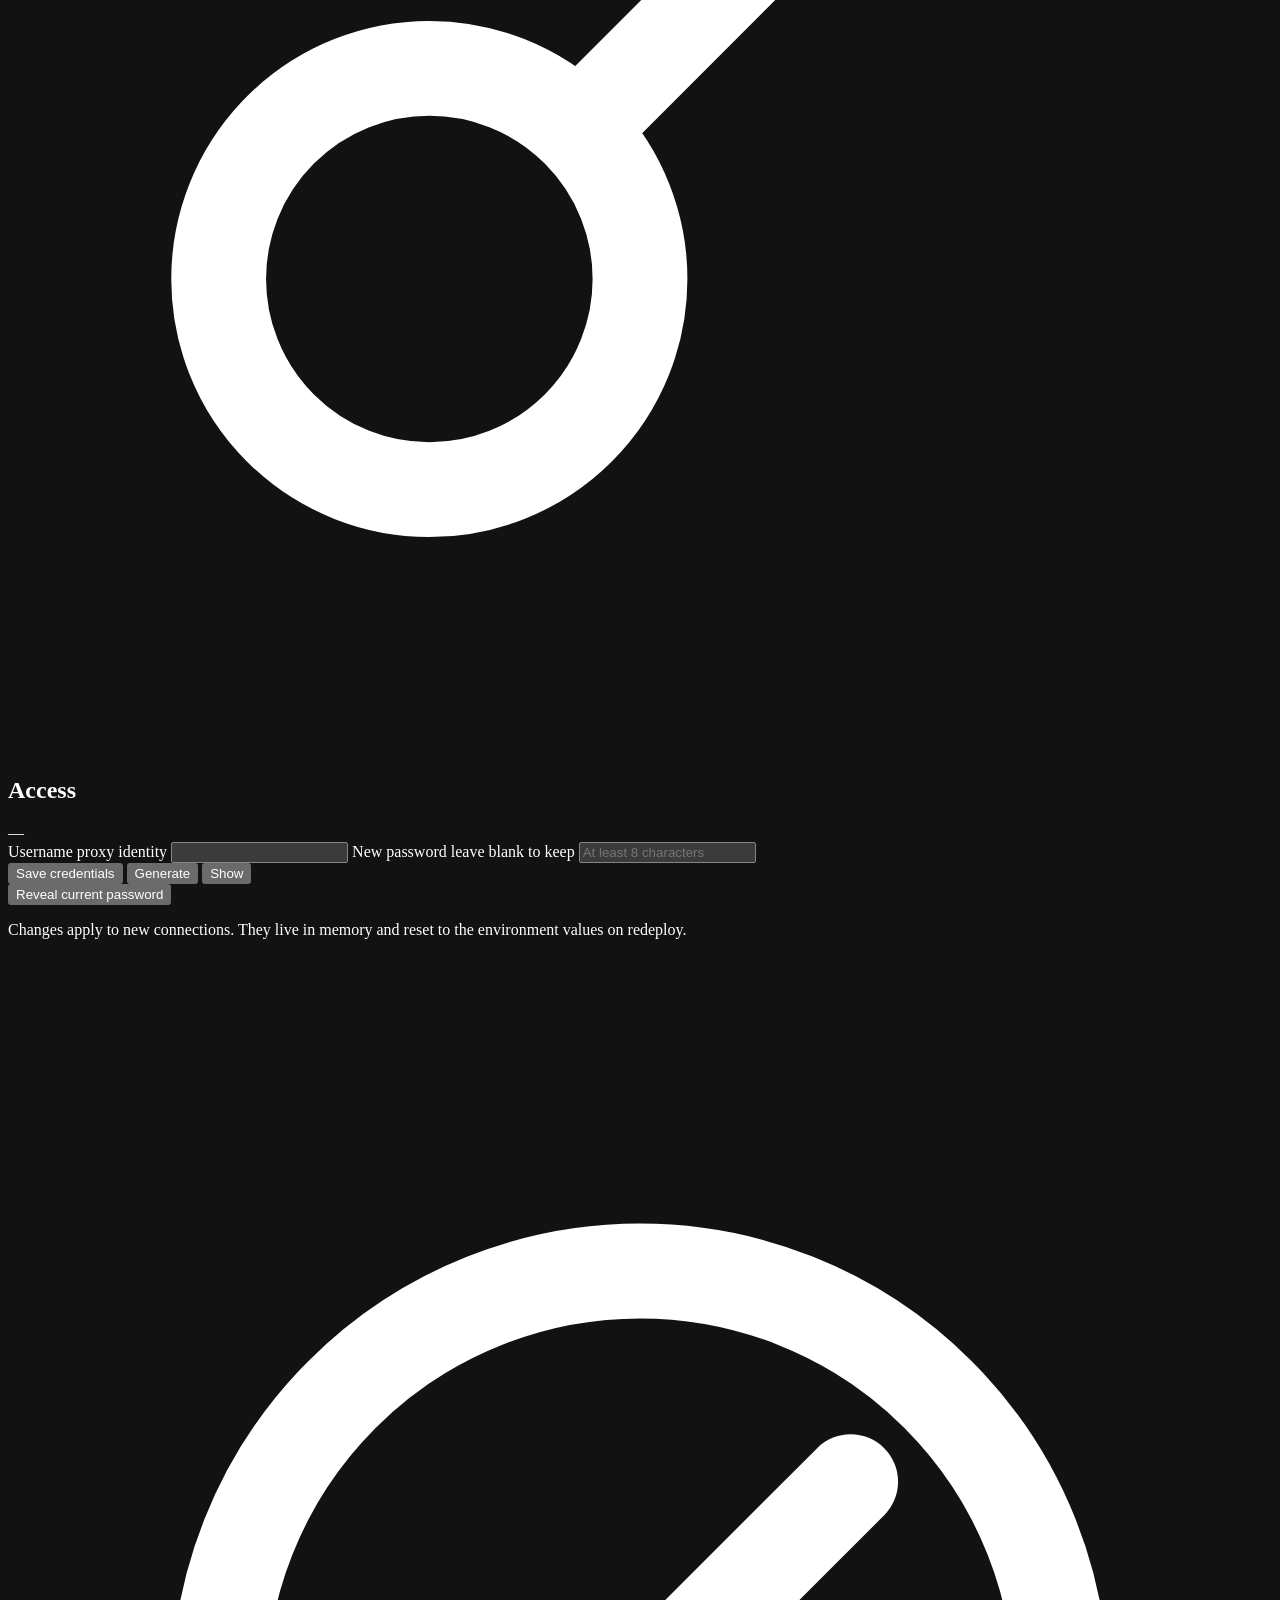
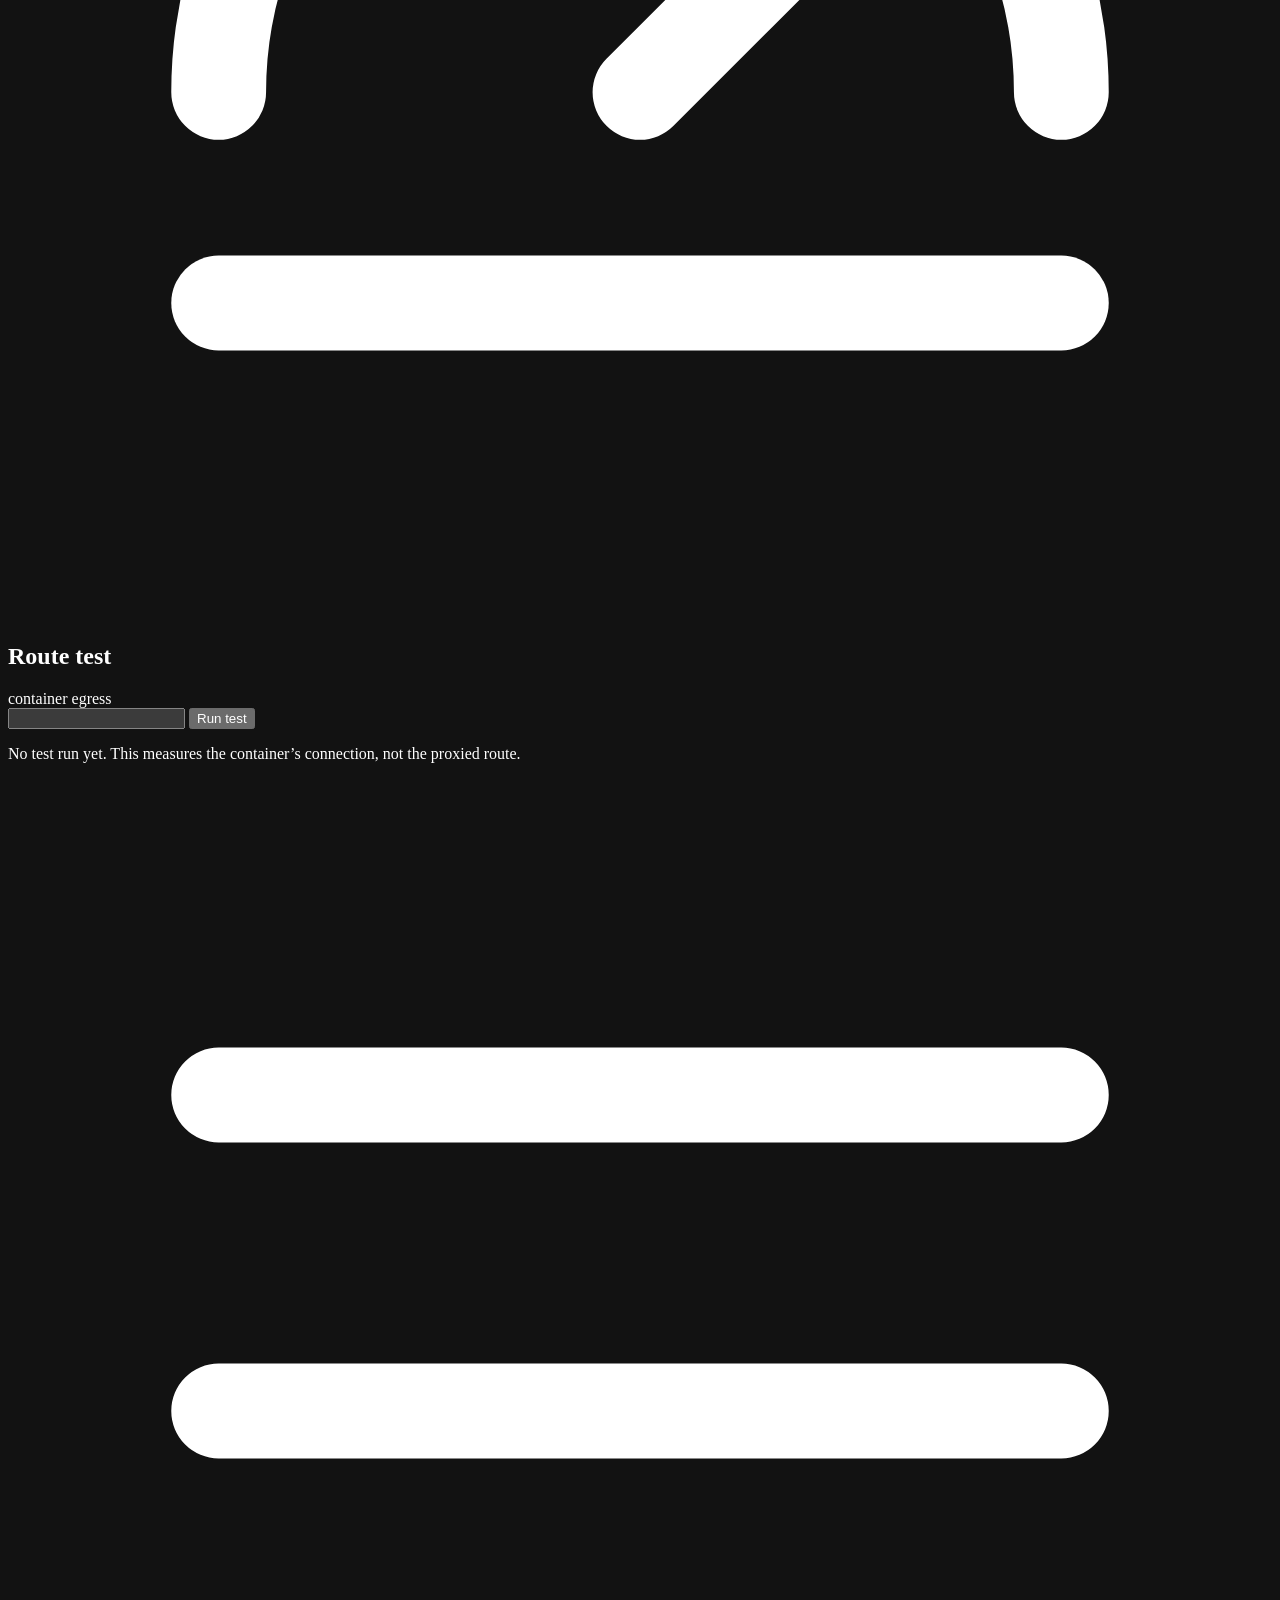
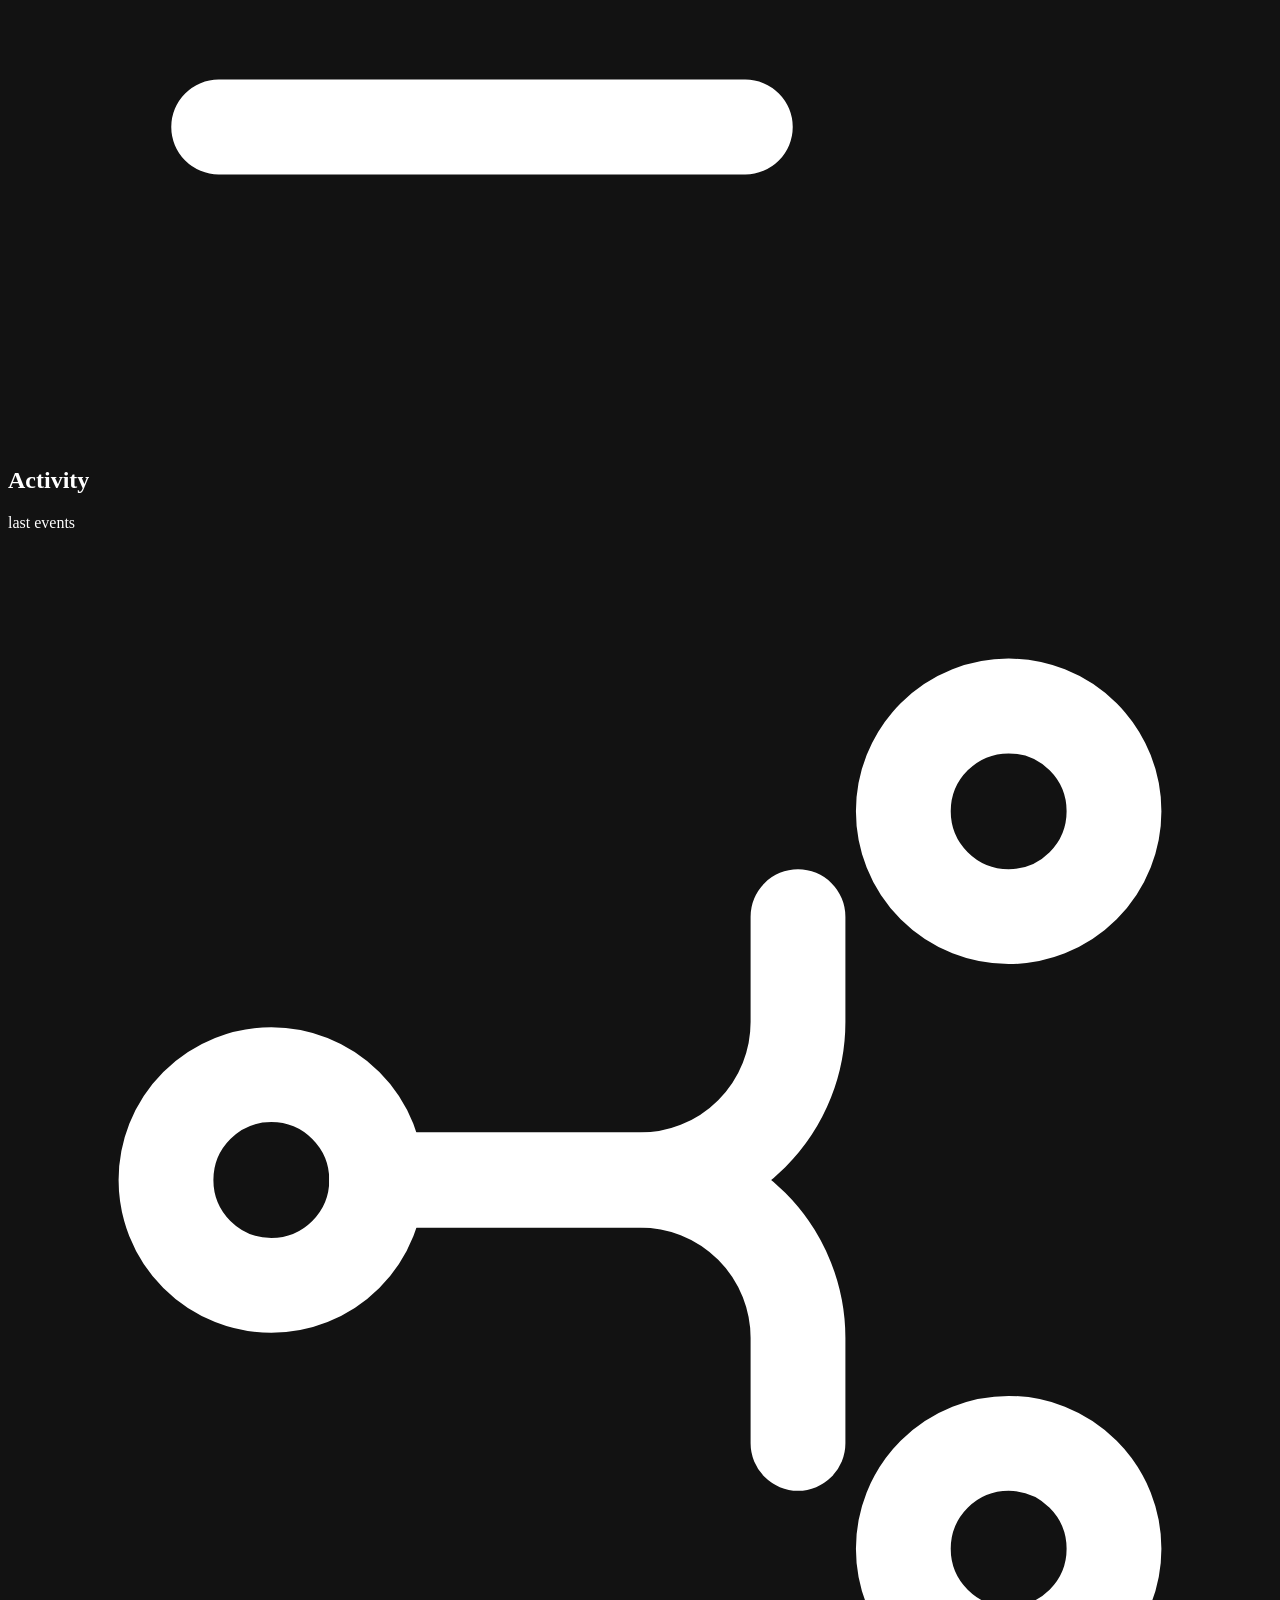
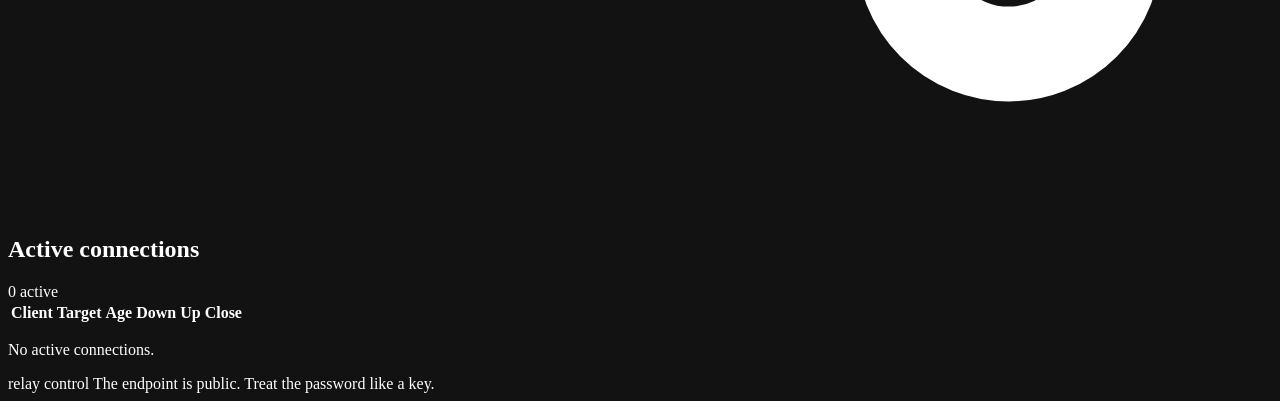
==== commit d6b1cb6d: "Remove Steam-specific copy" ====
--- a/public/index.html
+++ b/public/index.html
@@ -47,10 +47,10 @@
     <main>
       <section class="hero">
         <div class="hero-copy">
-          <div class="route" id="route" role="img" aria-label="Traffic path from your PC through the Runflare edge to Steam">
+          <div class="route" id="route" role="img" aria-label="Traffic path from your device through the Runflare edge to the destination">
             <div class="route-node">
               <span class="route-dot"></span>
-              <span>Your PC</span>
+              <span>Your device</span>
             </div>
             <div class="route-track"><span class="route-packet"></span></div>
             <div class="route-node route-node-active">
@@ -60,7 +60,7 @@
             <div class="route-track"><span class="route-packet route-packet-2"></span></div>
             <div class="route-node">
               <span class="route-dot"></span>
-              <span>Steam CDN</span>
+              <span>Destination</span>
             </div>
           </div>
 
@@ -70,7 +70,7 @@
           <div class="chips">
             <span class="chip"><span class="chip-dot"></span>SOCKS5</span>
             <span class="chip" id="hero-port">Port —</span>
-            <span class="chip">Steam only</span>
+            <span class="chip">TCP relay</span>
           </div>
         </div>
 
@@ -157,7 +157,7 @@
             <div class="meter-head"><span>connection slots</span><span id="limit">0 / 64</span></div>
             <progress id="limit-bar" class="meter-bar" max="64" value="0" aria-label="Active connection slots">0%</progress>
           </div>
-          <p class="panel-note">Only <code>steam.exe</code> and <code>steamwebhelper.exe</code> use this relay. DNS and all other traffic stay direct.</p>
+          <p class="panel-note">Point any SOCKS5-capable client at this endpoint. Only TCP traffic sent to the relay passes through it, and every connection requires authentication.</p>
         </section>
 
         <section class="panel panel-access" aria-labelledby="access-heading">
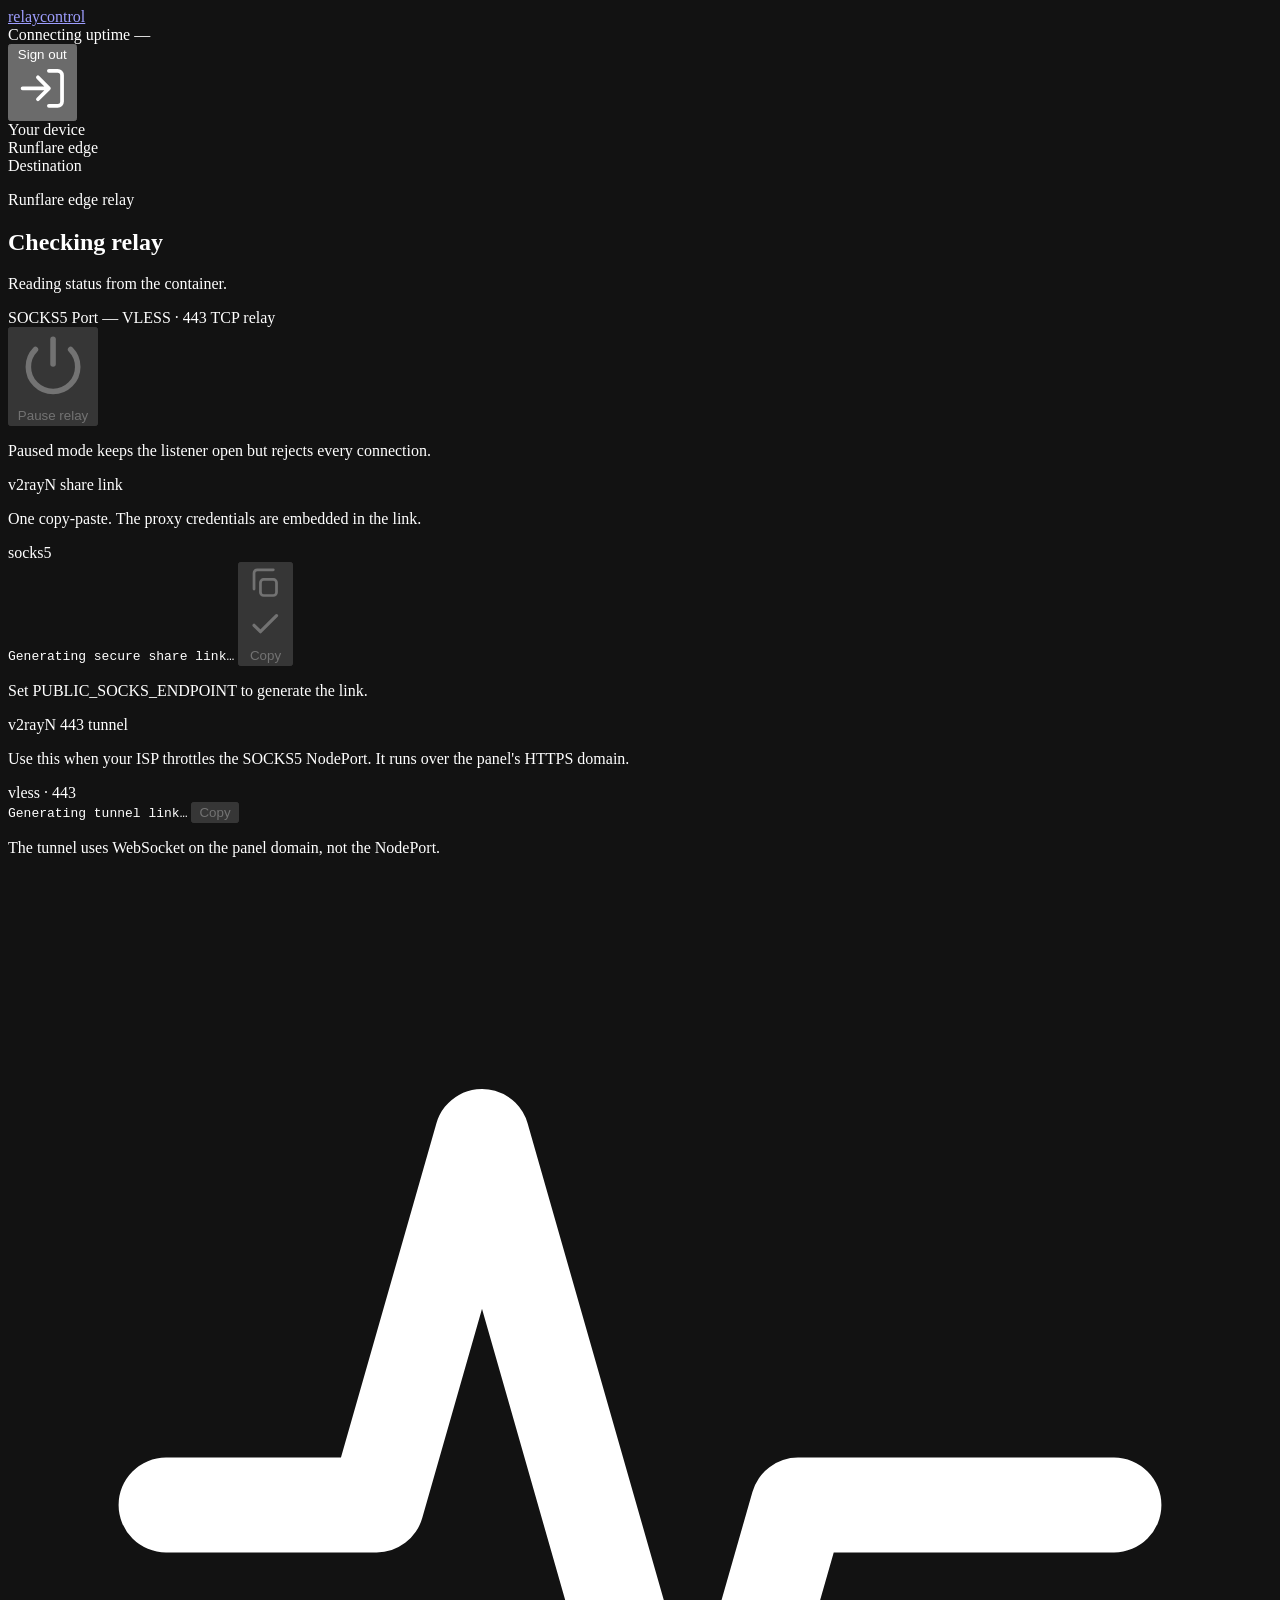
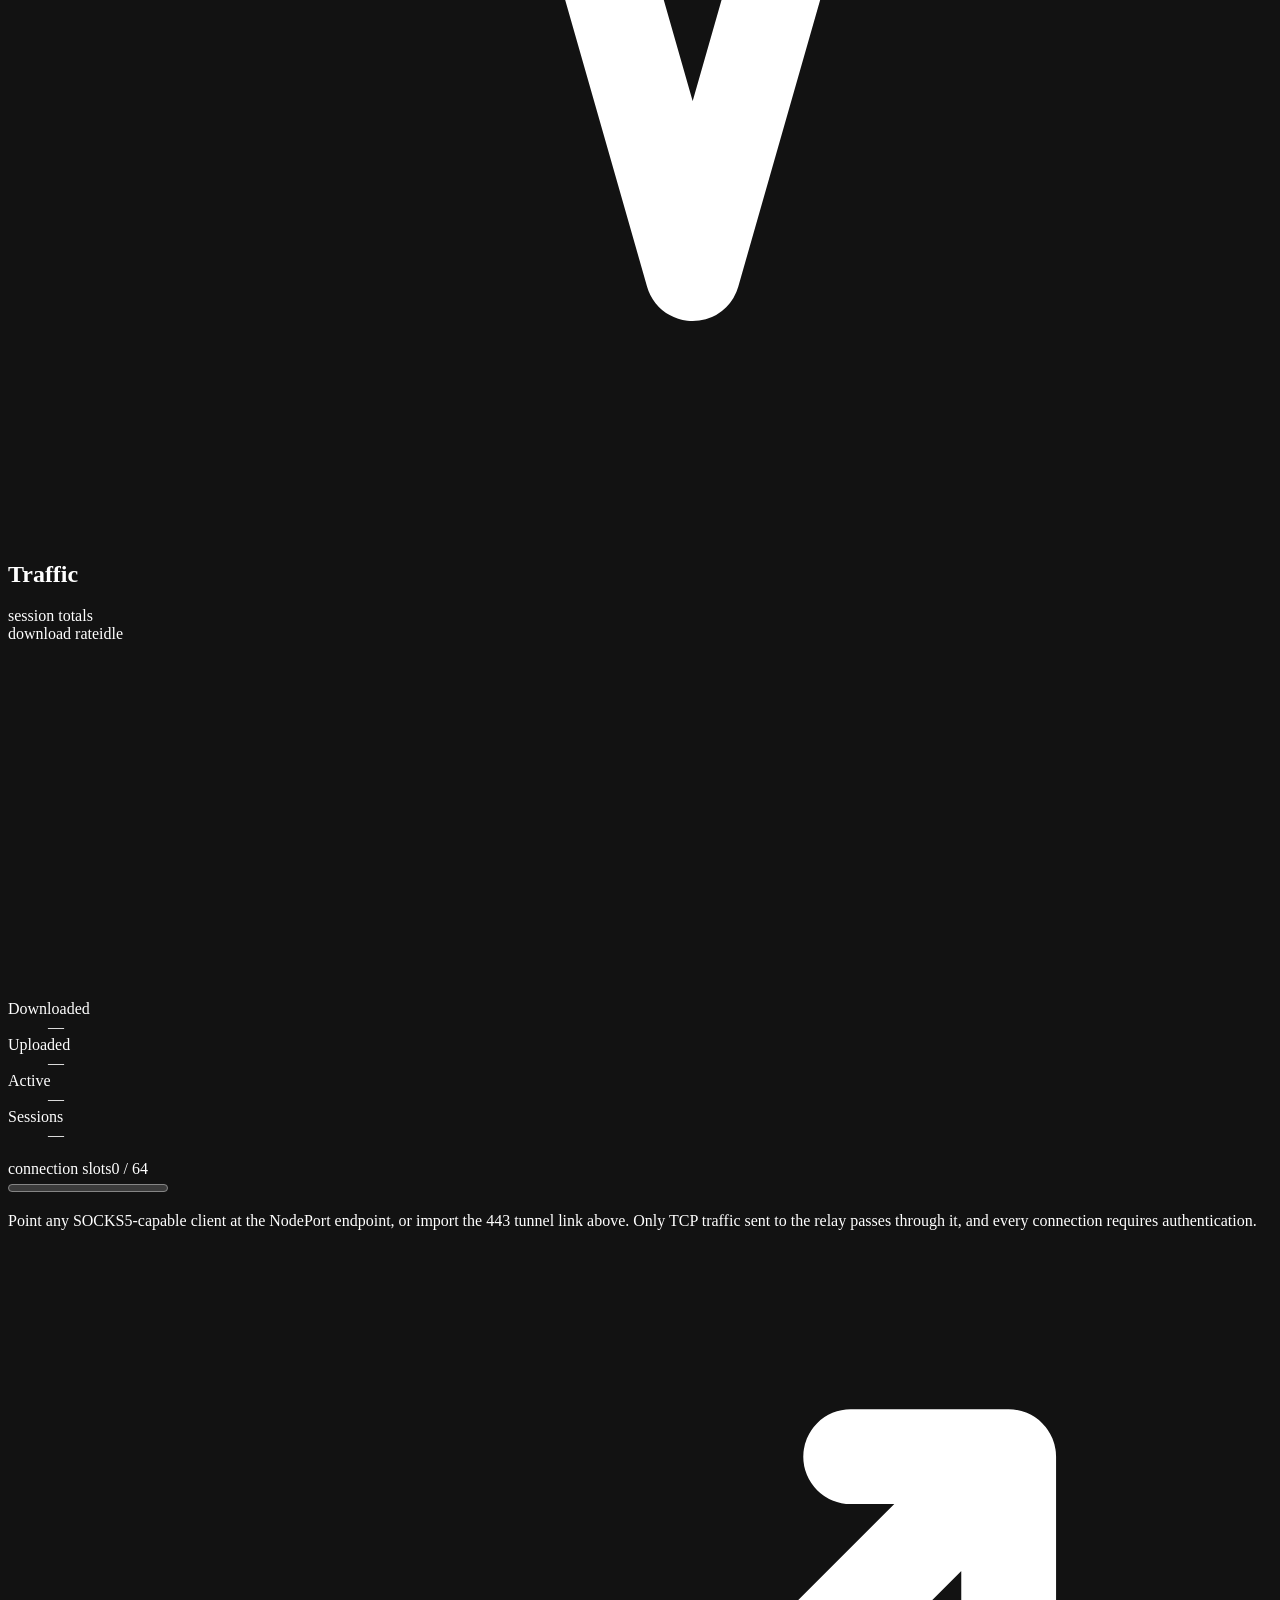
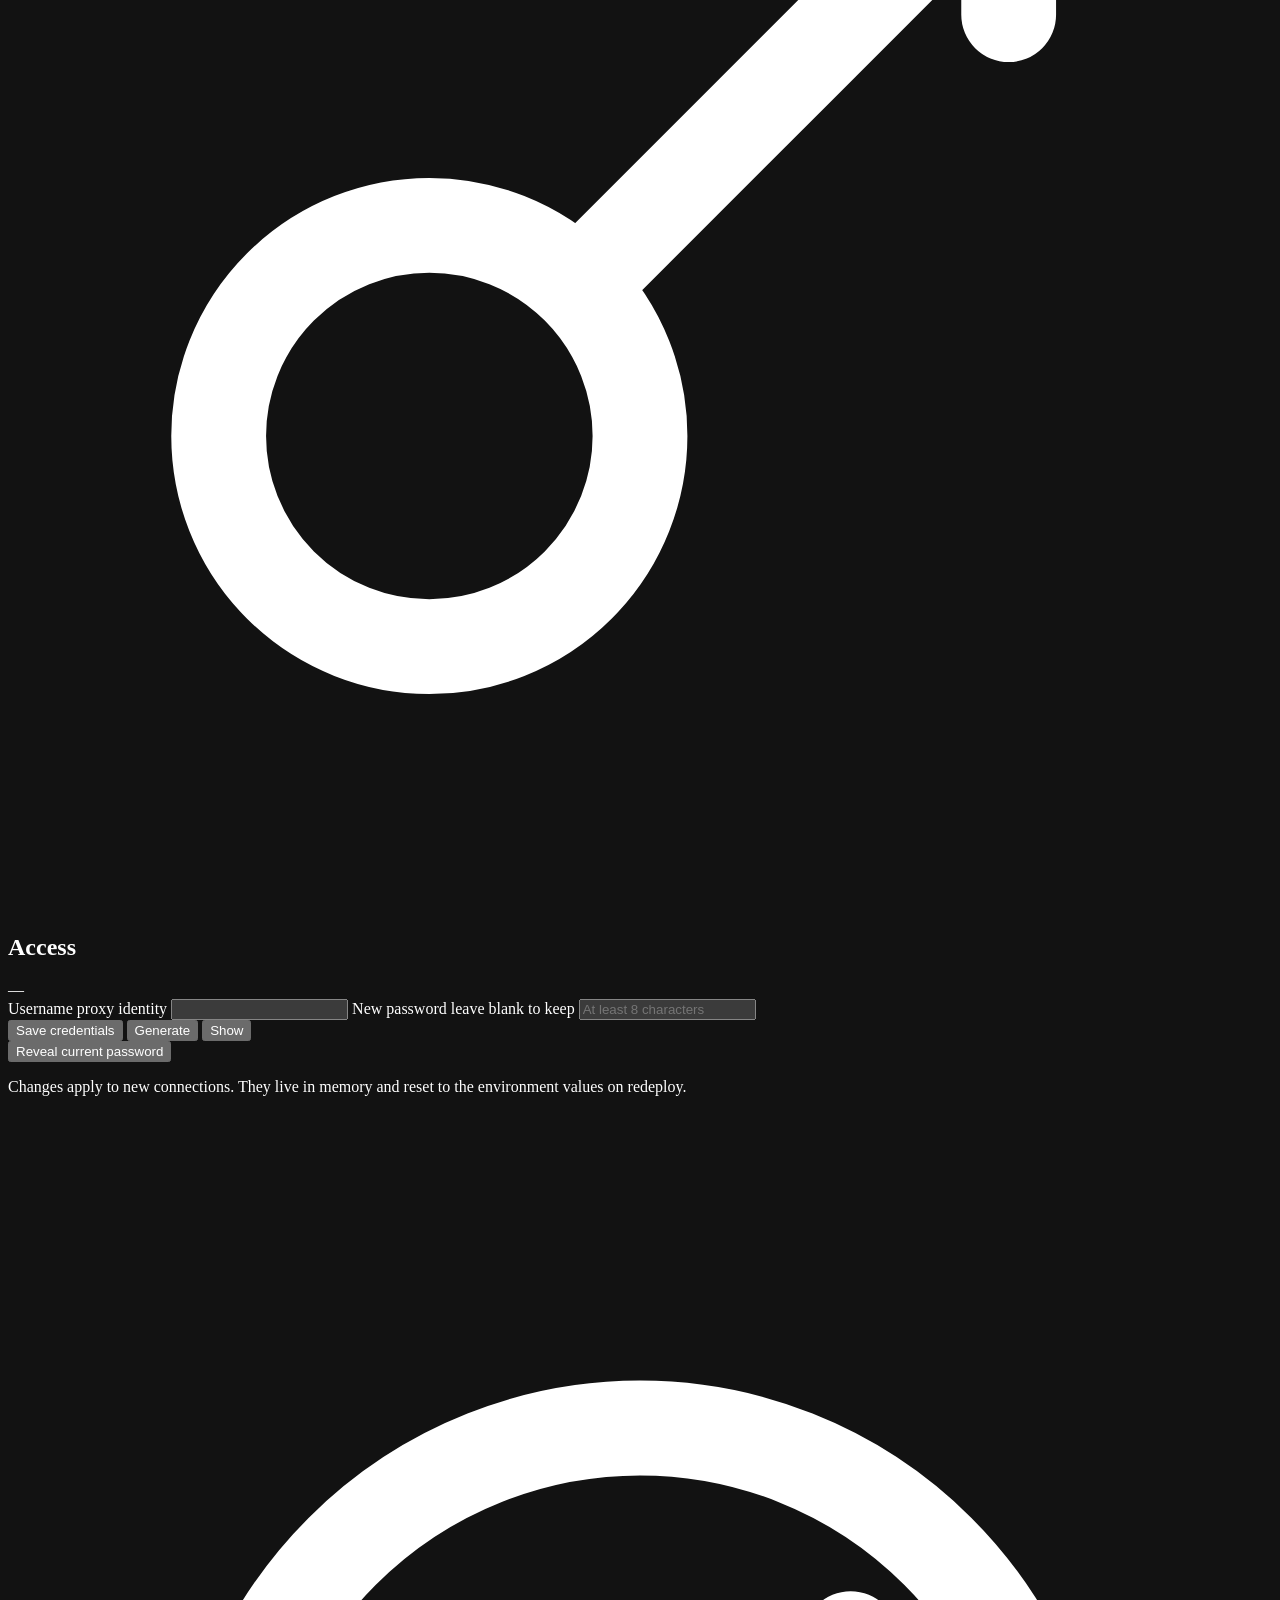
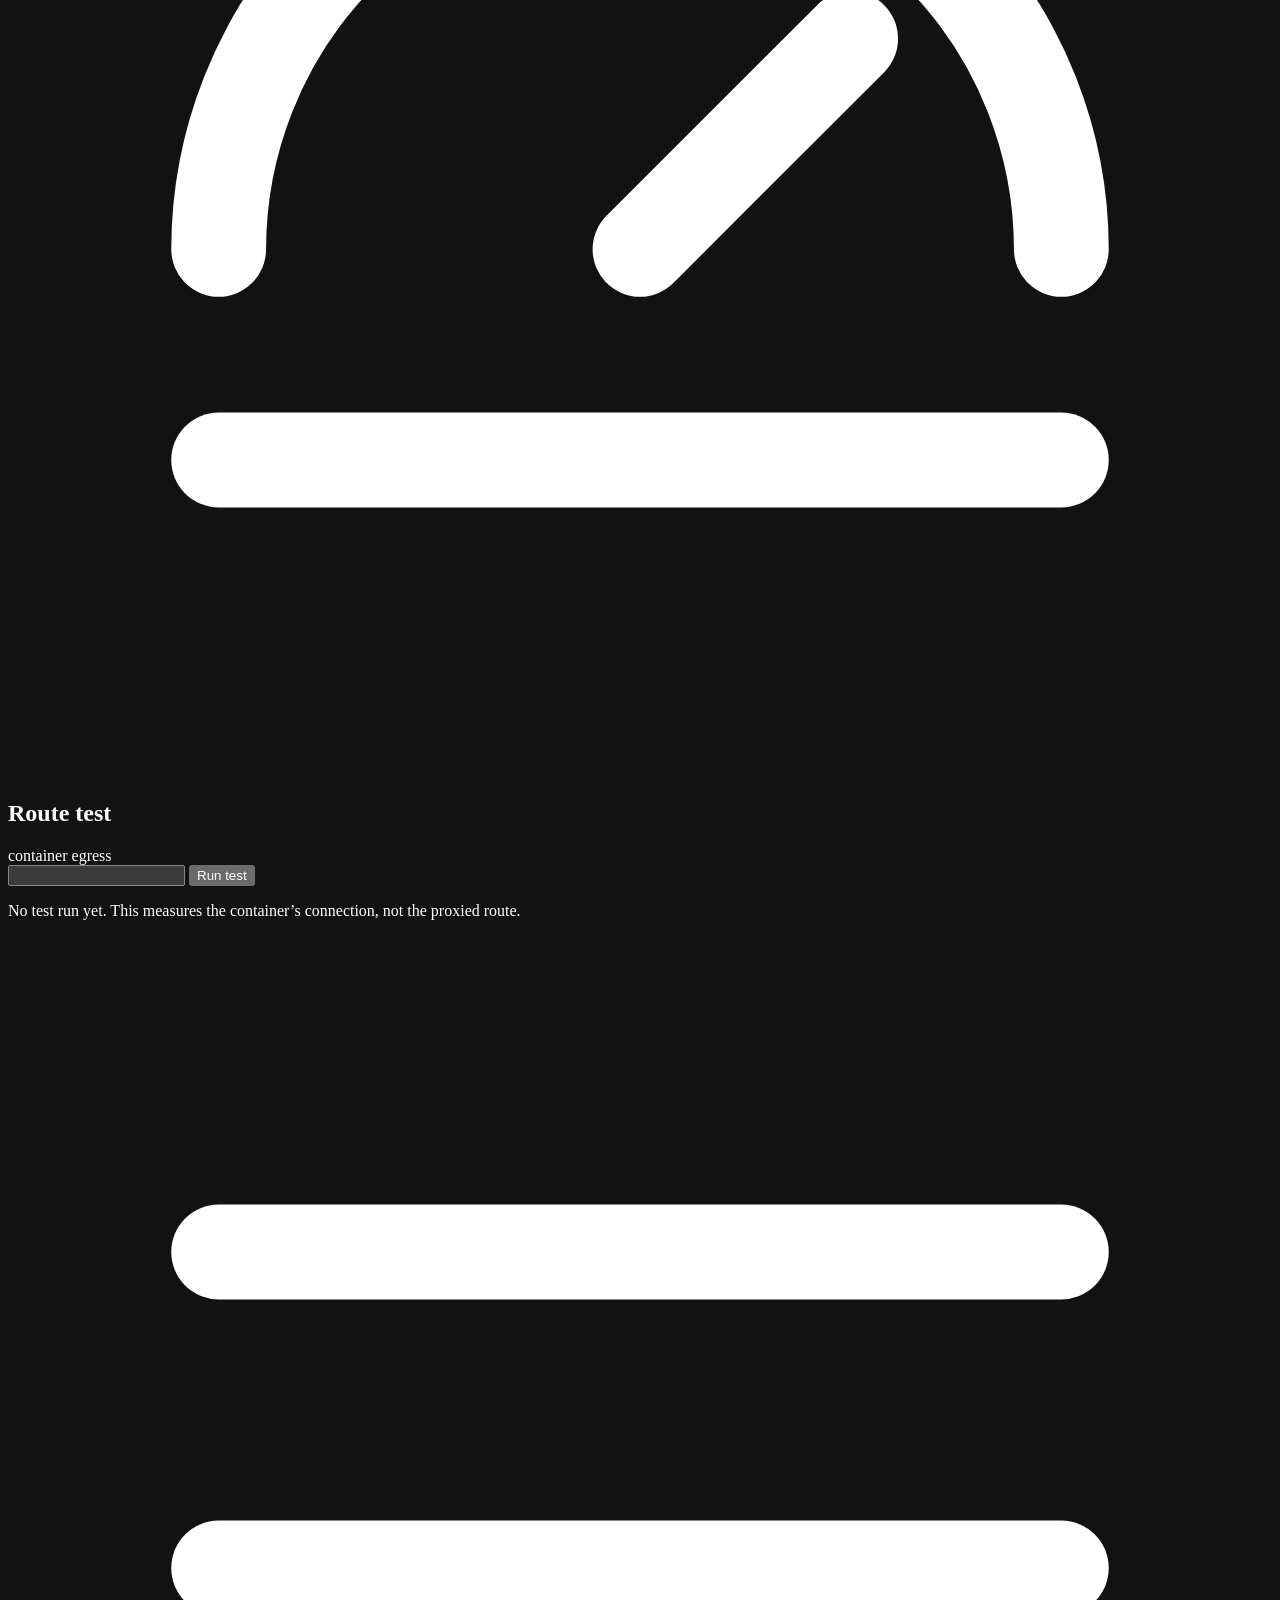
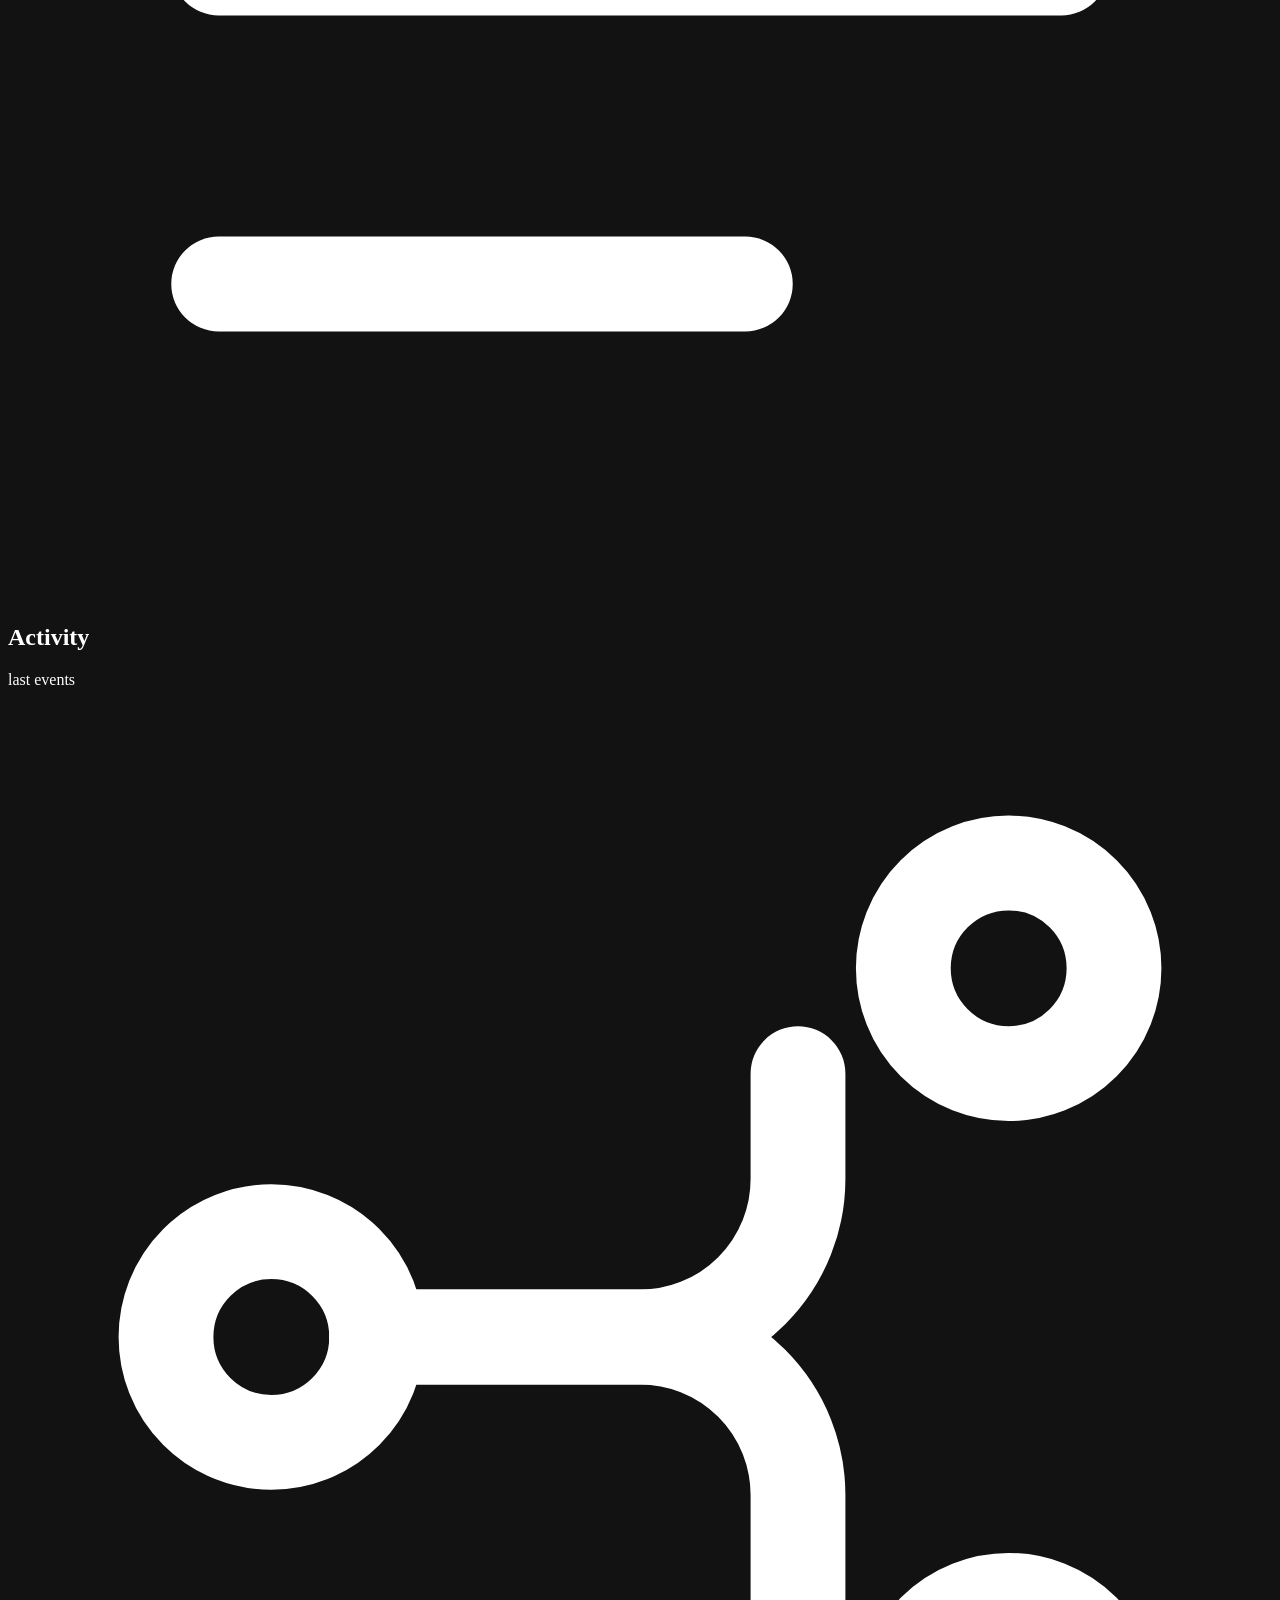
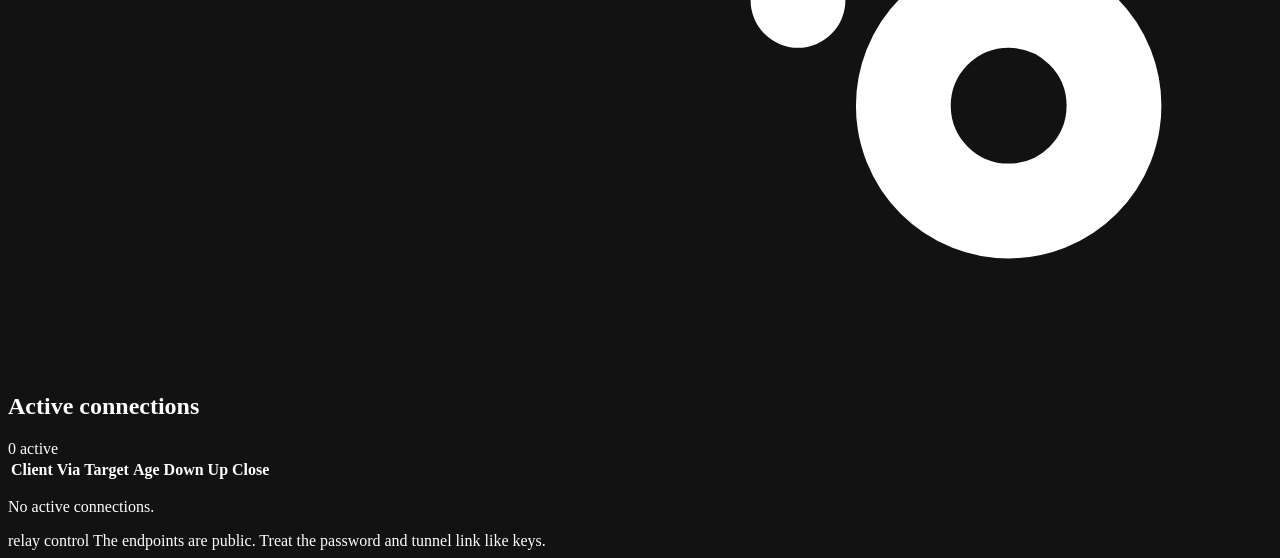
==== commit ee677ea6: "Add optional VLESS 443 tunnel over WebSocket" ====
--- a/public/index.html
+++ b/public/index.html
@@ -70,6 +70,7 @@
           <div class="chips">
             <span class="chip"><span class="chip-dot"></span>SOCKS5</span>
             <span class="chip" id="hero-port">Port —</span>
+            <span class="chip"><span class="chip-dot chip-dot-data"></span>VLESS · 443</span>
             <span class="chip">TCP relay</span>
           </div>
         </div>
@@ -112,6 +113,23 @@
           </button>
         </div>
         <p class="endpoint-note" id="endpoint-note">Set PUBLIC_SOCKS_ENDPOINT to generate the link.</p>
+      </section>
+
+      <section class="endpoint-card endpoint-card-tunnel" aria-labelledby="vless-label">
+        <div class="endpoint-head">
+          <div>
+            <p class="label" id="vless-label"><span class="label-dot label-dot-data"></span>v2rayN 443 tunnel</p>
+            <p class="endpoint-sub">Use this when your ISP throttles the SOCKS5 NodePort. It runs over the panel's HTTPS domain.</p>
+          </div>
+          <span class="endpoint-badge">vless · 443</span>
+        </div>
+        <div class="endpoint-row">
+          <code id="vless-endpoint">Generating tunnel link…</code>
+          <button id="vless-copy" class="btn btn-copy" type="button" disabled>
+            <span id="vless-copy-label">Copy</span>
+          </button>
+        </div>
+        <p class="endpoint-note" id="vless-note">The tunnel uses WebSocket on the panel domain, not the NodePort.</p>
       </section>
 
       <div class="grid">
@@ -157,7 +175,7 @@
             <div class="meter-head"><span>connection slots</span><span id="limit">0 / 64</span></div>
             <progress id="limit-bar" class="meter-bar" max="64" value="0" aria-label="Active connection slots">0%</progress>
           </div>
-          <p class="panel-note">Point any SOCKS5-capable client at this endpoint. Only TCP traffic sent to the relay passes through it, and every connection requires authentication.</p>
+          <p class="panel-note">Point any SOCKS5-capable client at the NodePort endpoint, or import the 443 tunnel link above. Only TCP traffic sent to the relay passes through it, and every connection requires authentication.</p>
         </section>
 
         <section class="panel panel-access" aria-labelledby="access-heading">
@@ -250,6 +268,7 @@
               <thead>
                 <tr>
                   <th scope="col">Client</th>
+                  <th scope="col">Via</th>
                   <th scope="col">Target</th>
                   <th scope="col">Age</th>
                   <th scope="col">Down</th>
@@ -267,7 +286,7 @@
 
     <footer class="foot">
       <span>relay control <span id="version" class="mono"></span></span>
-      <span>The endpoint is public. Treat the password like a key.</span>
+      <span>The endpoints are public. Treat the password and tunnel link like keys.</span>
     </footer>
   </div>
 
